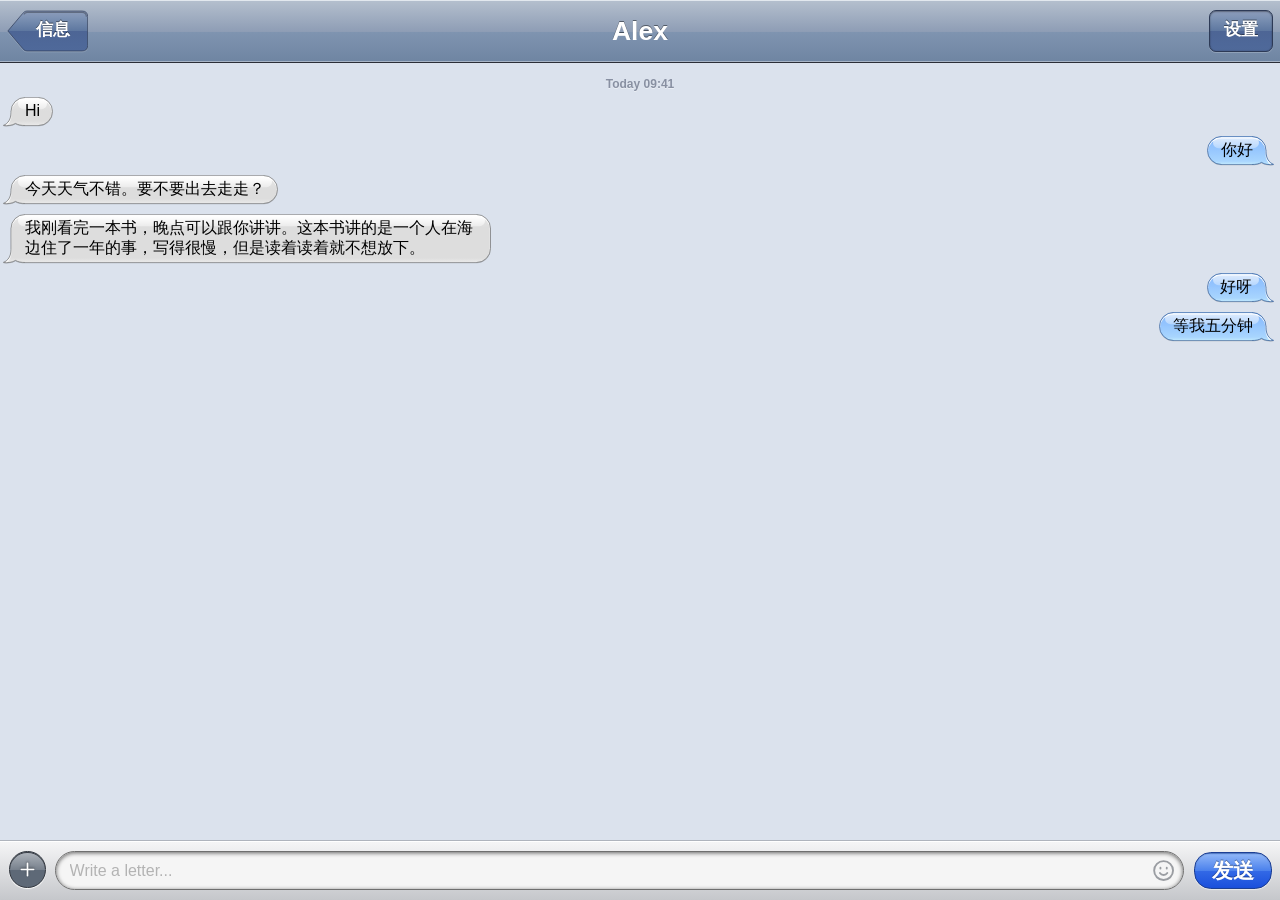
==== examples/plain-chat/after.html @ f8717a39 "Dialup Club Bubble: a retro iMessage-style bubble skin Bubbles, Millennium color card, custom color," ====
<!doctype html>
<html lang="zh">   <!-- data-skin 由 bubble-colors.js 自动挂上 -->
<head>
<meta charset="utf-8"><meta name="viewport" content="width=device-width, initial-scale=1">
<title>示范 · 披皮之后</title>
<style>
  /* 宿主自己的样式。和 before.html 相比改了两处（都标了 ★）：
     ★1 消息行和气泡的规则前面加了 html:not([data-skin])，给皮让路（AGENTS.md 步骤 4）
     ★2 披皮以后，宿主自己的顶栏和输入框藏起来，换成皮的；消息列表底部给固定在底下的输入条留出位置 */
  html, body{ height:100%; }
  body{ margin:0; font-family: Georgia, serif; background:#fafafa; display:flex; flex-direction:column; }
  header.bar{ padding:14px 16px; background:#222; color:#fff; font-size:18px; }
  ul#log{ list-style:none; margin:0; padding:12px; flex:1; overflow:auto; }
  /* ★1 */
  html:not([data-skin]) ul#log li{ margin:6px 0; }
  html:not([data-skin]) ul#log li p{ display:inline-block; margin:0; padding:8px 12px; border-radius:6px; background:#e5e5e5; max-width:70%; }
  html:not([data-skin]) ul#log li[data-from="me"]{ text-align:right; }
  html:not([data-skin]) ul#log li[data-from="me"] p{ background:#cfe8ff; }
  html:not([data-skin]) ul#log li.when{ text-align:center; color:#999; font-size:12px; }
  form#f{ display:flex; gap:8px; padding:10px; border-top:1px solid #ddd; background:#fff; }
  form#f input{ flex:1; padding:8px; font-size:15px; }
  /* ★2 */
  html[data-skin] header.bar, html[data-skin] form#f{ display:none; }
  html[data-skin] ul#log{ padding:10px 4px calc(64px + env(safe-area-inset-bottom)); background:#dbe2ed; }
</style>
<!-- 皮：颜色脚本放 head 里同步加载；样式放在宿主自己的样式之后 -->
<script src="../../skin/bubble-colors.js"></script>
<link rel="stylesheet" href="../../skin/ios4.css">
<link rel="stylesheet" href="../../skin/ios4-bars.css">
<link rel="stylesheet" href="../../skin/ios4-settings.css">
</head>
<body>
<header class="bar">Chat with Alex</header>

<!-- 皮的顶栏：结构照抄自本仓库 index.html。右上角「设置」加了 data-skin-open，点了滑出皮的设置页 -->
<header class="topbar">
  <button class="backbtn" id="backBtn" aria-label="返回">
    <svg viewBox="0 0 24 24" fill="none" stroke="currentColor" stroke-width="2" stroke-linecap="round" stroke-linejoin="round"><path d="M4 6h16M4 12h16M4 18h16"/></svg>
  </button>
  <div class="peerpill">
    <span class="name" id="peerName">Alex</span>
    <span class="status" id="status"></span>
  </div>
  <div class="header-actions" aria-label="更多操作">
    <button class="topbtn more" id="moreBtn" type="button" data-skin-open="profilePanel" aria-label="设置" title="设置">
      <svg viewBox="0 0 24 24" fill="currentColor" aria-hidden="true"><circle cx="12" cy="5" r="2"/><circle cx="12" cy="12" r="2"/><circle cx="12" cy="19" r="2"/></svg>
    </button>
  </div>
</header>
<ul id="log"></ul>
<form id="f"><input id="t" placeholder="Type a message" autocomplete="off"><button>Send</button></form>

<!-- 皮的输入条：结构照抄自本仓库 index.html -->
<footer class="composer">
  <div class="field">
    <button class="floatbtn clip-in-field" id="addBtn" aria-label="添加" title="添加">
      <svg viewBox="0 0 24 24" fill="none" stroke="currentColor" stroke-width="1.9" stroke-linecap="round"><path d="M12 5v14M5 12h14"/></svg>
    </button>
    <textarea id="input" rows="1" placeholder="Write a letter..." enterkeyhint="enter"></textarea>
    <button class="emojibtn" id="emojiBtn" aria-label="表情" title="表情">
      <svg viewBox="0 0 24 24" fill="none" stroke="currentColor" stroke-width="1.8" stroke-linecap="round" stroke-linejoin="round"><circle cx="12" cy="12" r="9"/><path d="M8.5 14.3a4.2 4.2 0 0 0 7 0"/><line x1="9" y1="9.3" x2="9" y2="10"/><line x1="15" y1="9.3" x2="15" y2="10"/></svg>
    </button>
  </div>
  <button class="floatbtn send" id="sendBtn" aria-label="发送">
    <svg viewBox="0 0 24 24" fill="none" stroke="currentColor" stroke-width="2.1" stroke-linecap="round" stroke-linejoin="round"><path d="M12 19V5"/><path d="M6.5 10.5L12 5l5.5 5.5"/></svg>
  </button>
</footer>
<script>
/* 宿主自己的逻辑：画一条消息、发送。真实的前端在这里会去请求自己的后端。 */
var log = document.getElementById("log");
function addWhen(text){ var li = document.createElement("li"); li.className = "when day stamp"; li.textContent = text; log.append(li); }   // ★ 补上 day stamp
function addMessage(from, text){
  var li = document.createElement("li"); li.dataset.from = from;
  var p = document.createElement("p"); p.textContent = text; li.append(p);
  /* ★ 接法 A（AGENTS.md 步骤 3）：在画消息的地方补上皮认的 class。
       同一个人连着发：新的一条有尾巴（tail）并且挨近上一条（grouped），上一条的尾巴拿掉。 */
  var prev = log.lastElementChild, same = prev && prev.dataset.from === from;
  li.className = "row " + (from === "me" ? "human" : "ai") + " tail" + (same ? " grouped" : "");
  p.className = "bubble";
  if (same) prev.classList.remove("tail");
  log.append(li); log.scrollTop = log.scrollHeight;
}
function send(text){ if (!text.trim()) return; addMessage("me", text); setTimeout(function(){ addMessage("them", "Sure, take your time."); }, 900); }
document.getElementById("f").addEventListener("submit", function(e){ e.preventDefault(); var t = document.getElementById("t"); send(t.value); t.value = ""; });
addWhen("Today 09:41");
[["them","Hi"],["me","你好"],["them","今天天气不错。要不要出去走走？"],["them","我刚看完一本书，晚点可以跟你讲讲。这本书讲的是一个人在海边住了一年的事，写得很慢，但是读着读着就不想放下。"],["me","好呀"],["me","等我五分钟"]].forEach(function(m){ addMessage(m[0], m[1]); });

/* ★ 把皮的输入条接到宿主自己的 send() 上 */
(function(){
  var input = document.getElementById("input"), btn = document.getElementById("sendBtn");
  function go(){ var v = input.value; input.value = ""; send(v); }
  btn.addEventListener("click", go);
  input.addEventListener("keydown", function(e){ if (e.key === "Enter" && !e.shiftKey && !e.isComposing){ e.preventDefault(); go(); } });
})();
</script>

<!-- ▼ 皮 · 选色页（Bubble Color › My Bubbles / His Bubbles）：移植时整段照抄，id 不要改 -->
<div class="profile-panel bubble-panel hidden" id="bubblePanel" role="dialog" aria-modal="true" aria-label="Bubble Color">
  <div class="profile-page">
    <div class="profile-topbar" id="bubbleTopbar" data-title="My Bubbles">
      <button class="profile-back" id="bubbleClose" type="button" aria-label="返回" data-back="设置">
        <svg viewBox="0 0 24 24" fill="none" stroke="currentColor" stroke-width="2.2" stroke-linecap="round" stroke-linejoin="round"><path d="M15 5l-7 7 7 7"/></svg>
      </button>
    </div>
    <div class="profile-scroll">
      <div class="bp-preview" aria-hidden="true">
        <div class="row ai tail"><div class="bubble"><span class="txt">Hi</span></div></div>
        <div class="row human tail"><div class="bubble"><span class="txt">你好</span></div></div>
      </div>
      <div id="bubbleList"></div>
      <div class="bp-group bp-opacity">
        <div class="bp-head">Opacity</div>
        <div class="bp-cells">
          <div class="bp-slider">
            <input type="range" id="bubbleOpacity" min="20" max="100" step="1" value="100" aria-label="Opacity">
            <span class="bp-slider-v" id="bubbleOpacityVal">100%</span>
          </div>
        </div>
        <div class="bp-foot">往左拉，气泡本身变透明，能看见后面的壁纸。最右边 = 不透明。</div>
      </div>
    </div>
  </div>
</div>

<!-- 壁纸页（Wallpaper）：自带的几张 + 从自己设备里选 -->
<div class="profile-panel bubble-panel hidden" id="wallPanel" role="dialog" aria-modal="true" aria-label="Wallpaper">
  <div class="profile-page">
    <div class="profile-topbar" id="wallTopbar" data-title="Wallpaper">
      <button class="profile-back" type="button" data-skin-close aria-label="返回" data-back="设置">
        <svg viewBox="0 0 24 24" fill="none" stroke="currentColor" stroke-width="2.2" stroke-linecap="round" stroke-linejoin="round"><path d="M15 5l-7 7 7 7"/></svg>
      </button>
    </div>
    <div class="profile-scroll">
      <div class="bp-group">
        <div class="bp-cells"><div class="wp-grid" id="wallGrid"></div></div>
      </div>
      <div class="bp-group">
        <div class="bc-cells">
          <label class="bc-row wp-pick">
            <span class="bc-k">Choose Photo</span><span class="bc-v" id="wallVal"></span>
            <svg viewBox="0 0 24 24" fill="none" stroke="currentColor" stroke-width="1.8" stroke-linecap="round" stroke-linejoin="round"><path d="M9 6l6 6-6 6"/></svg>
            <input type="file" accept="image/*" id="wallFile" class="wp-file" aria-label="Choose Photo">
          </label>
          <button class="bc-row" type="button" id="wallReset" hidden>
            <span class="bc-k">Reset to Default</span>
          </button>
        </div>
        <div class="bp-foot" id="wallHint">自己选的图片只存在你这台设备的浏览器里，不会上传到任何地方。</div>
      </div>
    </div>
  </div>
</div>

<!-- ▲ 皮 · 选色页 结束 -->

<!-- ▼ 皮 · 设置页（Bubble Color、Wallpaper、聊天方式三组）：可以整块照抄，也可以只把里面的 <section> 搬进宿主自己的设置页（外面要有一层 id="profilePanel"） -->
<div class="profile-panel hidden" id="profilePanel" role="dialog" aria-modal="true" aria-labelledby="profileTitle">
  <div class="profile-page">
    <div class="profile-topbar">
      <button class="profile-back" id="profileClose" type="button" data-skin-close aria-label="返回">
        <svg viewBox="0 0 24 24" fill="none" stroke="currentColor" stroke-width="2.2" stroke-linecap="round" stroke-linejoin="round"><path d="M15 5l-7 7 7 7"/></svg>
      </button>
      <h2 id="profileTitle" class="hidden">设置</h2>
    </div>
    <div class="profile-scroll">
      <section class="settings-card bubble-color-card" data-skin-only="ios4">
        <div class="settings-label">Bubble Color</div>
        <div class="bc-cells">
          <button class="bc-row" type="button" data-side="me">
            <span class="bc-k">My Bubbles</span><span class="bc-v" id="bubbleMeVal">iMessage</span>
            <svg viewBox="0 0 24 24" fill="none" stroke="currentColor" stroke-width="1.8" stroke-linecap="round" stroke-linejoin="round"><path d="M9 6l6 6-6 6"/></svg>
          </button>
          <button class="bc-row" type="button" data-side="him">
            <span class="bc-k">His Bubbles</span><span class="bc-v" id="bubbleHimVal">Default</span>
            <svg viewBox="0 0 24 24" fill="none" stroke="currentColor" stroke-width="1.8" stroke-linecap="round" stroke-linejoin="round"><path d="M9 6l6 6-6 6"/></svg>
          </button>
        </div>
      </section>

      <section class="settings-card wallpaper-card" data-skin-only="ios4">
        <div class="settings-label">Wallpaper</div>
        <div class="bc-cells">
          <button class="bc-row" type="button" data-skin-open="wallPanel">
            <span class="bc-k">Choose Wallpaper</span><span class="bc-v" id="wallName">Default</span>
            <svg viewBox="0 0 24 24" fill="none" stroke="currentColor" stroke-width="1.8" stroke-linecap="round" stroke-linejoin="round"><path d="M9 6l6 6-6 6"/></svg>
          </button>
        </div>
      </section>

      <section class="settings-card" data-skin-only="ios4">
        <div class="settings-label">聊天方式</div>
        <div class="segmented" id="chatStyleSeg" role="group" aria-label="聊天方式">
          <button type="button" data-val="text" class="active">发短信</button>
          <button type="button" data-val="near">在身边</button>
        </div>
        <div class="push-hint" id="chatStyleHint"></div>
      </section>
    </div>
  </div>
</div>

<!-- ▲ 皮 · 设置页 结束 -->

<script src="../../skin/bubble-settings.js"></script>
</body></html>
---- skin/ios4.css ----
/* Dialup Club Bubble · iPhone 皮肤（iOS 4 / 5 年代的「信息」）—— 核心：气泡
   ─────────────────────────────────────────────────────────────
   只想要气泡，拿这一个文件 + bubble-colors.js 就够。导航条和输入条在 ios4-bars.css，设置页和选色页在 ios4-settings.css。
   开关：<html data-skin="ios4">（iMessage 蓝）或 data-skin="ios4-sms"（Classic 绿）。选择器全部以 :root[data-skin^="ios4"] 开头，
   没挂这个属性时一行都不生效，所以可以放心和宿主原来的样式并存。
   气泡 = 一整张 SVG（圆角 + 尾巴一条轮廓，带渐变、顶部胶囊高光、白色内描边、细描边、投影），用 border-image 九宫格拉伸；
   --bub-me / --bub-him 由 bubble-colors.js 按「气泡颜色」设置挂上，没设就用皮肤原来那张（--ios-img-out / --ios-img-in）。
   这里认的结构（详见仓库根目录 AGENTS.md）：.row.human / .row.ai 是一行消息，里面一个 .bubble；.tail = 一组的最后一条（带尾巴）；
   .day.stamp = 时间条；.row.ai.act-note > .bubble.note = 括号动作小字；.wall = 聊天页最底下的背景层。 */

/* ── 排版的地基 ──
   皮单独拿去披在别的前端上时，一行消息靠左靠右、气泡不撑满整行、时间条居中，靠的是这几条。
   值和本仓库 demo 骨头里的一样，所以两边都有也不冲突。放在最前面，后面的规则可以盖过它。 */
:where(:root[data-skin^="ios4"]) :is(.row, .row *, .day){
  box-sizing: border-box;
}
:root[data-skin^="ios4"] .row{
  display: flex;
  flex-wrap: wrap;
  position: relative;
  box-sizing: border-box;
  list-style: none;
}
:root[data-skin^="ios4"] .row.human{
  justify-content: flex-end;
}
:root[data-skin^="ios4"] .row.ai{
  justify-content: flex-start;
}
:root[data-skin^="ios4"] .row .bubble{
  position: relative;
  box-sizing: border-box;
  margin: 0;
  word-wrap: break-word;
  overflow-wrap: break-word;
}
:root[data-skin^="ios4"] .day{
  display: block;
  align-self: center;
  box-sizing: border-box;
  list-style: none;
  text-align: center;
}
:root[data-skin^="ios4"] .aihead{
  display: none;
}

:root[data-skin^="ios4"]{
  --font-en: "Helvetica Neue", Helvetica, Arial, sans-serif;
  --font-cn: "Helvetica Neue", Helvetica, "STHeiti", "Heiti SC", "PingFang SC", sans-serif;
  --bg: #dbe2ed;
  --text: #1c222b;
  --text-soft: #4a5260;
  --text-faint: #8a919c;
  --accent: #2253e1;
  --tick: #5b86d6;
  --hairline: rgba(0,0,0,.18);
  --header-h: 45px;
  --composer-h: 40px;
  --bubble-radius: 12.5px;
  --edge-fade-top: 0px;
  --edge-fade-tail: 0px;
  --ios-in-bg: linear-gradient(to bottom, #f4f4f4 0%, #e2e2e2 26%, #dddddd 46%, #dddddd 83%, #e7e7e7 95%, #f4f4f4 100%);
  --ios-in-line: #6c6d6f;
  --ios-in-hl: #fefffe;
  --ios-in-gloss: 1;
  --ios-in-tail: url("data:image/svg+xml,%3Csvg xmlns='http://www.w3.org/2000/svg' viewBox='0 0 16 20' preserveAspectRatio='none'%3E%3Cdefs%3E%3ClinearGradient id='t' x1='0' y1='0' x2='0' y2='1'%3E%3Cstop offset='0' stop-color='%23dddddd'/%3E%3Cstop offset='.7' stop-color='%23e4e4e4'/%3E%3Cstop offset='1' stop-color='%23f4f4f4'/%3E%3C/linearGradient%3E%3C/defs%3E%3Cpath d='M5.5 0H6.75C6.75 9 8.6 15 16 19.6C11 19.9 5 18.75 0 18.75V17.6C3 17.6 5.5 16 5.5 13Z' fill='url(%23t)'/%3E%3Cpath d='M6.75 0C6.75 9 8.6 15 16 19.6C11 19.9 5 18.75 0 18.75' fill='none' stroke='%236c6d6f' stroke-width='.5'/%3E%3C/svg%3E");
  --ios-out-bg: linear-gradient(to bottom, #6aa6f5 0%, #8fc0fd 26%, #96c6fe 48%, #a8d5fe 87%, #c0e9fe 98%, #d4f3ff 100%);
  --ios-out-line: #2e5a96;
  --ios-out-hl: #b5dbff;
  --ios-out-gloss: .8;
  --ios-out-tail: url("data:image/svg+xml,%3Csvg xmlns='http://www.w3.org/2000/svg' viewBox='0 0 16 20' preserveAspectRatio='none'%3E%3Cdefs%3E%3ClinearGradient id='t' x1='0' y1='0' x2='0' y2='1'%3E%3Cstop offset='0' stop-color='%2396c6fe'/%3E%3Cstop offset='.7' stop-color='%23a8d5fe'/%3E%3Cstop offset='1' stop-color='%23d4f3ff'/%3E%3C/linearGradient%3E%3C/defs%3E%3Cpath d='M5.5 0H6.75C6.75 9 8.6 15 16 19.6C11 19.9 5 18.75 0 18.75V17.6C3 17.6 5.5 16 5.5 13Z' fill='url(%23t)'/%3E%3Cpath d='M6.75 0C6.75 9 8.6 15 16 19.6C11 19.9 5 18.75 0 18.75' fill='none' stroke='%232e5a96' stroke-width='.5'/%3E%3C/svg%3E");
  --ios-send-bg: linear-gradient(to bottom, #4f7fd8 0%, #8db4f7 4.9%, #4a80ec 51%, #3369e6 51%, #1a4fdc 100%);
  --ios-send-line: #1d3f94;
}
:root[data-skin="ios4-sms"]{
  --ios-out-bg: linear-gradient(to bottom, #3ead36 0%, #6dbe39 26%, #7cc63b 48.5%, #a6dd42 87%, #beee5c 98.5%, #d3ff89 100%);
  --ios-out-line: #004a0d;
  --ios-out-hl: #48b049;
  --ios-out-gloss: .75;
  --ios-out-tail: url("data:image/svg+xml,%3Csvg xmlns='http://www.w3.org/2000/svg' viewBox='0 0 16 20' preserveAspectRatio='none'%3E%3Cdefs%3E%3ClinearGradient id='t' x1='0' y1='0' x2='0' y2='1'%3E%3Cstop offset='0' stop-color='%237cc63b'/%3E%3Cstop offset='.7' stop-color='%23a6dd42'/%3E%3Cstop offset='1' stop-color='%23d3ff89'/%3E%3C/linearGradient%3E%3C/defs%3E%3Cpath d='M5.5 0H6.75C6.75 9 8.6 15 16 19.6C11 19.9 5 18.75 0 18.75V17.6C3 17.6 5.5 16 5.5 13Z' fill='url(%23t)'/%3E%3Cpath d='M6.75 0C6.75 9 8.6 15 16 19.6C11 19.9 5 18.75 0 18.75' fill='none' stroke='%23004a0d' stroke-width='.5'/%3E%3C/svg%3E");
  --ios-send-bg: linear-gradient(to bottom, #6eaa37 0%, #a6ce66 4.9%, #6cad34 51%, #5ba41f 51%, #479d18 100%);
  --ios-send-line: #317217;
}
:root[data-skin^="ios4"] .wall{
  background-image: none !important;
  background-color: #dbe2ed;
}
:root[data-skin^="ios4"] .wall::after{
  display: none;
}
:root[data-skin^="ios4"] .scroll{
  -webkit-mask-image: none;
  mask-image: none;
}
:root[data-skin^="ios4"] .day{
  font-family: var(--font-en);
  font-size: 13px;
  font-weight: 700;
  color: #8a919c;
  text-shadow: 0 1px 0 rgba(255,255,255,.9);
}
:root[data-skin^="ios4"] .row .bubble{
  font-family: var(--font-cn);
  font-size: 16px;
  line-height: 1.3;
  letter-spacing: normal;
  padding: 5px 13px 6px 13.5px;
  border-radius: var(--bubble-radius);
  color: #000;
  -webkit-backdrop-filter: none;
  backdrop-filter: none;
}
:root[data-skin^="ios4"] .row.ai .bubble{
  width: auto;
  max-width: min(78%, 36rem);
  background: var(--ios-in-bg);
  border: 0.5px solid var(--ios-in-line);
  box-shadow: 0 0.5px 2px rgba(0,0,0,.3), inset 0 1.5px 1px var(--ios-in-hl);
}
:root[data-skin^="ios4"] .row.human .bubble{
  max-width: min(78%, 36rem);
  background: var(--ios-out-bg);
  border: 0.5px solid var(--ios-out-line);
  box-shadow: 0 0.5px 2px rgba(0,0,0,.3), inset 0 1.5px 1px var(--ios-out-hl);
}
:root[data-skin^="ios4"] .row .bubble::before{
  content: "";
  position: absolute;
  top: 1px;
  left: 6px;
  right: 7px;
  height: 11px;
  border-radius: 11px;
  background: linear-gradient(to bottom, #fff, rgba(255,255,255,.4));
  pointer-events: none;
}
:root[data-skin^="ios4"] .row.ai .bubble::before{
  opacity: var(--ios-in-gloss);
}
:root[data-skin^="ios4"] .row.human .bubble::before{
  opacity: var(--ios-out-gloss);
}
:root[data-skin^="ios4"] .row .bubble > *{
  position: relative;
}
:root[data-skin^="ios4"] .row.human.tail .bubble{
  border-bottom-right-radius: 0;
}
:root[data-skin^="ios4"] .row.ai.tail .bubble{
  border-bottom-left-radius: 0;
}
:root[data-skin^="ios4"] .row.human.tail .bubble::after,
:root[data-skin^="ios4"] .row.ai.tail .bubble::after{
  content: "";
  position: absolute;
  bottom: -1px;
  width: 16px;
  height: 20px;
  background-repeat: no-repeat;
  background-size: 16px 20px;
  pointer-events: none;
}
:root[data-skin^="ios4"] .row.human.tail .bubble::after{
  right: -9px;
  background-image: var(--ios-out-tail);
}
:root[data-skin^="ios4"] .row.ai.tail .bubble::after{
  left: -9px;
  transform: scaleX(-1);
  background-image: var(--ios-in-tail);
}
:root[data-skin^="ios4"] .row.human .meta,
:root[data-skin^="ios4"] .row.ai .meta{
  font-family: var(--font-en);
  font-size: 11px;
  color: rgba(0,0,0,.4);
}
:root[data-skin^="ios4"] .bubble .txt code{
  background: rgba(0,0,0,.08);
}
:root[data-skin^="ios4"] .meta .tick{
  display: none;
}
:root[data-skin^="ios4"] .scroll{
  padding-left: 6px;
  padding-right: 6px;
}
:root[data-skin^="ios4"] .row.ai,
:root[data-skin^="ios4"] .aihead{
  padding-left: 12px;
  padding-right: 12px;
}
:root[data-skin^="ios4"] .row.human{
  padding-left: 12px;
  padding-right: 12px;
}
:root[data-skin^="ios4"] .aihead{
  display: none;
}
:root[data-skin^="ios4"] .row .bubble .meta{
  position: absolute;
  top: 100%;
  margin: 3px 0 0;
  font: 700 11px/1 var(--font-en);
  color: #8a919c;
  text-shadow: 0 1px 0 rgba(255,255,255,.9);
  white-space: nowrap;
}
:root[data-skin^="ios4"] .row.ai .bubble .meta{
  left: 4px;
}
:root[data-skin^="ios4"] .row.human .bubble .meta{
  right: 4px;
}
:root[data-skin^="ios4"] .row .bubble .meta > span:not(.model-tag):not(.fail){
  display: none;
}
:root[data-skin^="ios4"] .row{
  margin-top: 10px;
}
:root[data-skin^="ios4"] .row.grouped{
  margin-top: 6px;
}
:root[data-skin^="ios4"] .scroll{
  padding-left: 4px;
  padding-right: 4px;
}
:root[data-skin^="ios4"] .row.ai,
:root[data-skin^="ios4"] .row.human{
  padding-left: 8px;
  padding-right: 8px;
}
:root[data-skin^="ios4"] .row .bubble{
  line-height: 20px;
  padding: 3px 13px 4px 13.5px;
}
:root[data-skin^="ios4"] .row.ai .bubble,
:root[data-skin^="ios4"] .row.human .bubble{
  max-width: min(64%, 30rem);
}
:root[data-skin^="ios4"] .row,
:root[data-skin^="ios4"] .row.grouped{
  margin-top: 9px;
}
:root[data-skin^="ios4"] .day + .row{
  margin-top: 6px;
}
:root[data-skin^="ios4"] .day{
  margin-top: 10px;
}
:root[data-skin^="ios4"] .row.human{
  padding-right: 12px;
}
:root[data-skin^="ios4"] .row.ai{
  padding-left: 8px;
}
:root[data-skin^="ios4"] .row.human.tail .bubble::after{
  right: -12px;
  bottom: -1.2px;
  width: 21px;
  height: 24px;
  background-size: 21px 24px;
}
:root[data-skin^="ios4"] .row.ai.tail .bubble::after{
  left: -9px;
  bottom: -1px;
  width: 16px;
  height: 20px;
  background-size: 16px 20px;
}
:root[data-skin^="ios4"] .row.ai .bubble,
:root[data-skin^="ios4"] .row.human .bubble{
  max-width: min(70%, 30rem);
}
:root[data-skin^="ios4"] .row,
:root[data-skin^="ios4"] .row.grouped{
  margin-top: 10px;
}
:root[data-skin^="ios4"]{
  --ios-img-in: url("data:image/svg+xml,%3Csvg xmlns='http://www.w3.org/2000/svg' width='44' height='31' viewBox='0 0 44 31'%3E%3Cdefs%3E%3ClinearGradient id='f' x1='0' y1='0' x2='0' y2='30' gradientUnits='userSpaceOnUse'%3E%3Cstop offset='0' stop-color='%23f4f4f4'/%3E%3Cstop offset='0.26' stop-color='%23e2e2e2'/%3E%3Cstop offset='0.46' stop-color='%23dddddd'/%3E%3Cstop offset='0.83' stop-color='%23dddddd'/%3E%3Cstop offset='0.95' stop-color='%23e7e7e7'/%3E%3Cstop offset='1' stop-color='%23f4f4f4'/%3E%3C/linearGradient%3E%3ClinearGradient id='s' x1='0' y1='0' x2='0' y2='1'%3E%3Cstop offset='0' stop-color='%23fff'/%3E%3Cstop offset='1' stop-color='%23fff' stop-opacity='.4'/%3E%3C/linearGradient%3E%3CclipPath id='c'%3E%3Cpath d='M14.5%2C0.5 H22 A14%2C14 0 0 1 36%2C14.5 V16.5 C36%2C23.2 38.9%2C27.6 43.6%2C29.4 C39.2%2C30.1 34.8%2C29.4 31.5%2C27.4 C29%2C28.9 25.8%2C29.5 22%2C29.5 H14.5 A14%2C14 0 0 1 0.5%2C15.5 V14.5 A14%2C14 0 0 1 14.5%2C0.5 Z'/%3E%3C/clipPath%3E%3C/defs%3E%3Cg transform='translate%2844%2C0%29 scale%28-1%2C1%29'%3E%3Cpath d='M14.5%2C0.5 H22 A14%2C14 0 0 1 36%2C14.5 V16.5 C36%2C23.2 38.9%2C27.6 43.6%2C29.4 C39.2%2C30.1 34.8%2C29.4 31.5%2C27.4 C29%2C28.9 25.8%2C29.5 22%2C29.5 H14.5 A14%2C14 0 0 1 0.5%2C15.5 V14.5 A14%2C14 0 0 1 14.5%2C0.5 Z' fill='%23000' fill-opacity='.22' transform='translate%280%2C.8%29'/%3E%3Cpath d='M14.5%2C0.5 H22 A14%2C14 0 0 1 36%2C14.5 V16.5 C36%2C23.2 38.9%2C27.6 43.6%2C29.4 C39.2%2C30.1 34.8%2C29.4 31.5%2C27.4 C29%2C28.9 25.8%2C29.5 22%2C29.5 H14.5 A14%2C14 0 0 1 0.5%2C15.5 V14.5 A14%2C14 0 0 1 14.5%2C0.5 Z' fill='url%28%23f%29'/%3E%3Cg clip-path='url%28%23c%29'%3E%3Cpath d='M14.5%2C0.5 H22 A14%2C14 0 0 1 36%2C14.5 V16.5 C36%2C23.2 38.9%2C27.6 43.6%2C29.4 C39.2%2C30.1 34.8%2C29.4 31.5%2C27.4 C29%2C28.9 25.8%2C29.5 22%2C29.5 H14.5 A14%2C14 0 0 1 0.5%2C15.5 V14.5 A14%2C14 0 0 1 14.5%2C0.5 Z' fill='none' stroke='%23fff' stroke-opacity='.9' stroke-width='1.2' transform='translate%280%2C1.3%29'/%3E%3C/g%3E%3Crect x='6' y='1.2' width='23' height='11' rx='5.5' fill='url%28%23s%29' opacity='1'/%3E%3Cpath d='M14.5%2C0.5 H22 A14%2C14 0 0 1 36%2C14.5 V16.5 C36%2C23.2 38.9%2C27.6 43.6%2C29.4 C39.2%2C30.1 34.8%2C29.4 31.5%2C27.4 C29%2C28.9 25.8%2C29.5 22%2C29.5 H14.5 A14%2C14 0 0 1 0.5%2C15.5 V14.5 A14%2C14 0 0 1 14.5%2C0.5 Z' fill='none' stroke='%236c6d6f' stroke-width='.7'/%3E%3C/g%3E%3C/svg%3E");
  --ios-img-out: url("data:image/svg+xml,%3Csvg xmlns='http://www.w3.org/2000/svg' width='44' height='31' viewBox='0 0 44 31'%3E%3Cdefs%3E%3ClinearGradient id='f' x1='0' y1='0' x2='0' y2='30' gradientUnits='userSpaceOnUse'%3E%3Cstop offset='0' stop-color='%236aa6f5'/%3E%3Cstop offset='0.26' stop-color='%238fc0fd'/%3E%3Cstop offset='0.48' stop-color='%2396c6fe'/%3E%3Cstop offset='0.87' stop-color='%23a8d5fe'/%3E%3Cstop offset='0.98' stop-color='%23c0e9fe'/%3E%3Cstop offset='1' stop-color='%23d4f3ff'/%3E%3C/linearGradient%3E%3ClinearGradient id='s' x1='0' y1='0' x2='0' y2='1'%3E%3Cstop offset='0' stop-color='%23fff'/%3E%3Cstop offset='1' stop-color='%23fff' stop-opacity='.4'/%3E%3C/linearGradient%3E%3CclipPath id='c'%3E%3Cpath d='M14.5%2C0.5 H22 A14%2C14 0 0 1 36%2C14.5 V16.5 C36%2C23.2 38.9%2C27.6 43.6%2C29.4 C39.2%2C30.1 34.8%2C29.4 31.5%2C27.4 C29%2C28.9 25.8%2C29.5 22%2C29.5 H14.5 A14%2C14 0 0 1 0.5%2C15.5 V14.5 A14%2C14 0 0 1 14.5%2C0.5 Z'/%3E%3C/clipPath%3E%3C/defs%3E%3Cg%3E%3Cpath d='M14.5%2C0.5 H22 A14%2C14 0 0 1 36%2C14.5 V16.5 C36%2C23.2 38.9%2C27.6 43.6%2C29.4 C39.2%2C30.1 34.8%2C29.4 31.5%2C27.4 C29%2C28.9 25.8%2C29.5 22%2C29.5 H14.5 A14%2C14 0 0 1 0.5%2C15.5 V14.5 A14%2C14 0 0 1 14.5%2C0.5 Z' fill='%23000' fill-opacity='.22' transform='translate%280%2C.8%29'/%3E%3Cpath d='M14.5%2C0.5 H22 A14%2C14 0 0 1 36%2C14.5 V16.5 C36%2C23.2 38.9%2C27.6 43.6%2C29.4 C39.2%2C30.1 34.8%2C29.4 31.5%2C27.4 C29%2C28.9 25.8%2C29.5 22%2C29.5 H14.5 A14%2C14 0 0 1 0.5%2C15.5 V14.5 A14%2C14 0 0 1 14.5%2C0.5 Z' fill='url%28%23f%29'/%3E%3Cg clip-path='url%28%23c%29'%3E%3Cpath d='M14.5%2C0.5 H22 A14%2C14 0 0 1 36%2C14.5 V16.5 C36%2C23.2 38.9%2C27.6 43.6%2C29.4 C39.2%2C30.1 34.8%2C29.4 31.5%2C27.4 C29%2C28.9 25.8%2C29.5 22%2C29.5 H14.5 A14%2C14 0 0 1 0.5%2C15.5 V14.5 A14%2C14 0 0 1 14.5%2C0.5 Z' fill='none' stroke='%23fff' stroke-opacity='.9' stroke-width='1.2' transform='translate%280%2C1.3%29'/%3E%3C/g%3E%3Crect x='6' y='1.2' width='23' height='11' rx='5.5' fill='url%28%23s%29' opacity='0.8'/%3E%3Cpath d='M14.5%2C0.5 H22 A14%2C14 0 0 1 36%2C14.5 V16.5 C36%2C23.2 38.9%2C27.6 43.6%2C29.4 C39.2%2C30.1 34.8%2C29.4 31.5%2C27.4 C29%2C28.9 25.8%2C29.5 22%2C29.5 H14.5 A14%2C14 0 0 1 0.5%2C15.5 V14.5 A14%2C14 0 0 1 14.5%2C0.5 Z' fill='none' stroke='%232e5a96' stroke-width='.7'/%3E%3C/g%3E%3C/svg%3E");
}
:root[data-skin="ios4-sms"]{
  --ios-img-out: url("data:image/svg+xml,%3Csvg xmlns='http://www.w3.org/2000/svg' width='44' height='31' viewBox='0 0 44 31'%3E%3Cdefs%3E%3ClinearGradient id='f' x1='0' y1='0' x2='0' y2='30' gradientUnits='userSpaceOnUse'%3E%3Cstop offset='0' stop-color='%233ead36'/%3E%3Cstop offset='0.26' stop-color='%236dbe39'/%3E%3Cstop offset='0.485' stop-color='%237cc63b'/%3E%3Cstop offset='0.87' stop-color='%23a6dd42'/%3E%3Cstop offset='0.985' stop-color='%23beee5c'/%3E%3Cstop offset='1' stop-color='%23d3ff89'/%3E%3C/linearGradient%3E%3ClinearGradient id='s' x1='0' y1='0' x2='0' y2='1'%3E%3Cstop offset='0' stop-color='%23fff'/%3E%3Cstop offset='1' stop-color='%23fff' stop-opacity='.4'/%3E%3C/linearGradient%3E%3CclipPath id='c'%3E%3Cpath d='M14.5%2C0.5 H22 A14%2C14 0 0 1 36%2C14.5 V16.5 C36%2C23.2 38.9%2C27.6 43.6%2C29.4 C39.2%2C30.1 34.8%2C29.4 31.5%2C27.4 C29%2C28.9 25.8%2C29.5 22%2C29.5 H14.5 A14%2C14 0 0 1 0.5%2C15.5 V14.5 A14%2C14 0 0 1 14.5%2C0.5 Z'/%3E%3C/clipPath%3E%3C/defs%3E%3Cg%3E%3Cpath d='M14.5%2C0.5 H22 A14%2C14 0 0 1 36%2C14.5 V16.5 C36%2C23.2 38.9%2C27.6 43.6%2C29.4 C39.2%2C30.1 34.8%2C29.4 31.5%2C27.4 C29%2C28.9 25.8%2C29.5 22%2C29.5 H14.5 A14%2C14 0 0 1 0.5%2C15.5 V14.5 A14%2C14 0 0 1 14.5%2C0.5 Z' fill='%23000' fill-opacity='.22' transform='translate%280%2C.8%29'/%3E%3Cpath d='M14.5%2C0.5 H22 A14%2C14 0 0 1 36%2C14.5 V16.5 C36%2C23.2 38.9%2C27.6 43.6%2C29.4 C39.2%2C30.1 34.8%2C29.4 31.5%2C27.4 C29%2C28.9 25.8%2C29.5 22%2C29.5 H14.5 A14%2C14 0 0 1 0.5%2C15.5 V14.5 A14%2C14 0 0 1 14.5%2C0.5 Z' fill='url%28%23f%29'/%3E%3Cg clip-path='url%28%23c%29'%3E%3Cpath d='M14.5%2C0.5 H22 A14%2C14 0 0 1 36%2C14.5 V16.5 C36%2C23.2 38.9%2C27.6 43.6%2C29.4 C39.2%2C30.1 34.8%2C29.4 31.5%2C27.4 C29%2C28.9 25.8%2C29.5 22%2C29.5 H14.5 A14%2C14 0 0 1 0.5%2C15.5 V14.5 A14%2C14 0 0 1 14.5%2C0.5 Z' fill='none' stroke='%23fff' stroke-opacity='.9' stroke-width='1.2' transform='translate%280%2C1.3%29'/%3E%3C/g%3E%3Crect x='6' y='1.2' width='23' height='11' rx='5.5' fill='url%28%23s%29' opacity='0.75'/%3E%3Cpath d='M14.5%2C0.5 H22 A14%2C14 0 0 1 36%2C14.5 V16.5 C36%2C23.2 38.9%2C27.6 43.6%2C29.4 C39.2%2C30.1 34.8%2C29.4 31.5%2C27.4 C29%2C28.9 25.8%2C29.5 22%2C29.5 H14.5 A14%2C14 0 0 1 0.5%2C15.5 V14.5 A14%2C14 0 0 1 14.5%2C0.5 Z' fill='none' stroke='%23004a0d' stroke-width='.7'/%3E%3C/g%3E%3C/svg%3E");
}
:root[data-skin^="ios4"] .row .bubble,
:root[data-skin^="ios4"] .row.ai .bubble,
:root[data-skin^="ios4"] .row.human .bubble,
:root[data-skin^="ios4"] .row.human.tail .bubble,
:root[data-skin^="ios4"] .row.ai.tail .bubble{
  box-sizing: border-box;
  min-height: 29px;
  padding: 4px 13px 5px 14px;
  background: none;
  border-style: solid;
  border-width: 0;
  border-color: transparent;
  border-radius: 0;
  box-shadow: none;
}
:root[data-skin^="ios4"] .row.human .bubble{
  padding: 4px 14px 5px 13px;
  border-image: var(--bub-me, var(--ios-img-out)) 14 22 16 15 fill / 14px 22px 16px 15px / 0 8px 1px 0 stretch;
}
:root[data-skin^="ios4"] .row.ai .bubble{
  border-image: var(--bub-him, var(--ios-img-in)) 14 15 16 22 fill / 14px 15px 16px 22px / 0 0 1px 8px stretch;
}
:root[data-skin^="ios4"] .row .bubble::before,
:root[data-skin^="ios4"] .row .bubble::after{
  display: none !important;
}
:root[data-skin^="ios4"] .row.human{
  padding-left: 8px;
  padding-right: 10px;
}
:root[data-skin^="ios4"] .row.ai{
  padding-left: 7px;
  padding-right: 8px;
}
:root[data-skin^="ios4"]{
  --ios-sa: env(safe-area-inset-top, 0px);
}
:root[data-skin^="ios4"] .row.ai::before{
  display: none;
}
:root[data-skin^="ios4"] .row.ai.act-note .bubble.note{
  min-height: 0;
  max-width: min(80%, 30rem);
  padding: 0 0 0 14px;
  border-image: none;
  background: none;
  box-shadow: none;
  font-family: var(--font-cn);
  font-size: 13px;
  font-weight: 400;
  line-height: 17px;
  color: #8a919c;
  text-shadow: 0 1px 0 rgba(255,255,255,.9);
  overflow-wrap: anywhere;
}
:root[data-skin^="ios4"] .row.act-note{
  margin-top: 6px;
}
:root[data-skin^="ios4"] .row.act-note + .row{
  margin-top: 7px;
}
:root[data-skin^="ios4"] .row.act-note .bubble .meta{
  left: 14px;
}
:root[data-skin^="ios4"] .day.stamp{
  align-self: center;
  box-sizing: content-box;
  height: 14px;
  margin: 5px 0 0;
  padding: 0;
  font: 700 12px/14px var(--font-cn);
  letter-spacing: 0;
  color: #8890a2;
  text-shadow: 0 1px 0 rgba(255,255,255,.45);
  white-space: nowrap;
}
:root[data-skin^="ios4"] .day.stamp + .row,
:root[data-skin^="ios4"] .day.stamp + .aihead + .row{
  margin-top: 6.5px;
}
:root[data-skin^="ios4"] .scroll{
  touch-action: pan-y pinch-zoom;
}
:root[data-skin^="ios4"]{
  --nu: clamp(1px, calc(100vw / 320), 1.4px);
  --ios-sb: env(safe-area-inset-bottom, 0px);
}
/* ── 气泡颜色 · 新色卡 / 自选色 / 透明度 ── */
/* 自选了很深的颜色时，气泡上的字换成白的（skin/bubble-colors.js 在 <html> 上挂 data-bub-me-ink / data-bub-him-ink） */
:root[data-skin^="ios4"][data-bub-me-ink="light"] .row.human .bubble,
:root[data-skin^="ios4"][data-bub-him-ink="light"] .row.ai .bubble:not(.note){
  color: #fff;
  text-shadow: 0 -1px 0 rgba(0,0,0,.3);
}
/* ── 壁纸：有自选壁纸时，聊天页最底下那一层换成它（skin/bubble-colors.js 挂 --chat-wall 和 data-wall="on"） ── */
:root[data-skin^="ios4"][data-wall="on"] .wall{
  background-image: var(--chat-wall) !important;
  min-height: 100vh;                 /* 个别环境里 --screen-height 比窗口矮，壁纸要铺满整个窗口 */
  min-height: 100dvh;
  background-size: cover;
  background-position: center;
  background-repeat: no-repeat;
}
/* 有壁纸时，时间条和动作小字加一圈白晕，花的背景上也认得清 */
:root[data-skin^="ios4"][data-wall="on"] .day,
:root[data-skin^="ios4"][data-wall="on"] .row.ai.act-note .bubble.note{
  color: #4f5968;
  text-shadow: 0 0 2px #fff, 0 0 5px rgba(255,255,255,.95), 0 1px 0 #fff;
}
---- skin/ios4-bars.css ----
/* Dialup Club Bubble · iPhone 皮肤 —— 导航条（.topbar）和输入条（.composer）
   可选。要先加载 ios4.css（变量在那里）。认的结构见 AGENTS.md。 */

/* ── 顶栏和输入条的地基 ──
   皮单独拿去披在别的前端上时，顶栏里三样东西怎么摆、输入条里的输入框和按钮怎么排，靠的是这一段。
   内容和本仓库 demo 骨头里的同名规则一样（:where() 让它的优先级也一样低），所以 demo 里两边都有也不冲突，后面的规则照样盖过它。 */
:where(:root[data-skin^="ios4"]) :is(.topbar, .topbar *, .composer, .composer *){
  box-sizing: border-box;            /* 宿主没有全局的 border-box 时，输入框会变高、发送键会被挤出去 */
  -webkit-tap-highlight-color: transparent;
}
:where(:root[data-skin^="ios4"]){
  --side-pad: 16px;            /* 宿主没定义这几个量时的备用值；宿主（或 demo 骨头）自己定义了就用它自己的 */
  --ref-width: 100vw;
  --keyboard-offset: 0px;
}
:where(:root[data-skin^="ios4"]) .topbar,
:where(:root[data-skin^="ios4"]) .composer{
  position: relative;
  z-index: 1;
}
:where(:root[data-skin^="ios4"]) .topbar{
  position: sticky;
  top: 0;
  z-index: 10;
  display: flex;
  align-items: center;
  justify-content: center;
  height: calc(var(--header-h) + env(safe-area-inset-top));
  padding: calc(env(safe-area-inset-top) + 8px) var(--side-pad) 10px;
  border-bottom: 1px solid var(--hairline);
  pointer-events: none;
}
:where(:root[data-skin^="ios4"]) .topbar > *{
  pointer-events: auto;
}
:where(:root[data-skin^="ios4"]) .peerpill{
  display:flex;
  flex-direction:column;
  align-items:center;
  line-height:1.15;
  background: transparent;
  border: none;
  border-radius: 0;
  padding: 0 76px;
}
:where(:root[data-skin^="ios4"]) .peerpill .name{
  font-family: "Songti SC", "Noto Serif SC", "STSong", "SimSun", serif;
  font-size: clamp(18px, 3vw, 28px);
  font-weight: 500;
  color: var(--text);
  letter-spacing: 0;
  text-shadow: 0 1px 18px rgba(255,255,255,0.3);
}
:where(:root[data-skin^="ios4"]) .peerpill .status{
  font-family: var(--font-en), var(--font-cn);
  font-size: clamp(12px, 1.8vw, 16px);
  color: var(--text-soft);
  margin-top: 4px;
  letter-spacing: 0;
}
:where(:root[data-skin^="ios4"]) .backbtn{
  position:absolute;
  left: calc(var(--side-pad) + 4px);
  top: calc(env(safe-area-inset-top) + clamp(14px, 2.5vw, 36px));
  width:36px;
  height:36px;
  border-radius:50%;
  padding:0;
  flex:none;
  cursor:pointer;
  border: none;
  background: transparent;
  color: var(--text);
  display:grid;
  place-items:center;
  transition: transform .15s ease;
}
:where(:root[data-skin^="ios4"]) .backbtn:active{
  transform: scale(.9);
}
:where(:root[data-skin^="ios4"]) .backbtn svg{
  width:22px;
  height:22px;
  display:block;
  margin-left:-2px;
}
:where(:root[data-skin^="ios4"]) .header-actions{
  position:absolute;
  right: calc(var(--side-pad) - 2px);
  top: calc(env(safe-area-inset-top) + clamp(14px, 2.5vw, 36px));
  display:flex;
  align-items:center;
  justify-content:flex-end;
  gap: clamp(24px, 4vw, 42px);
  height:36px;
}
:where(:root[data-skin^="ios4"]) .topbtn{
  width:36px;
  height:36px;
  border:0;
  border-radius:50%;
  padding:0;
  background:transparent;
  color: var(--text);
  display:grid;
  place-items:center;
  cursor:pointer;
  transition: transform .15s ease;
}
:where(:root[data-skin^="ios4"]) .topbtn:active{
  transform: scale(.9);
}
:where(:root[data-skin^="ios4"]) .topbtn svg{
  width:24px;
  height:24px;
  display:block;
}
:where(:root[data-skin^="ios4"]) .topbtn.more svg{
  width:22px;
  height:22px;
}
:where(:root[data-skin^="ios4"]) .backbtn:focus-visible,
:where(:root[data-skin^="ios4"] .composer) textarea:focus-visible{
  outline: 2px solid var(--accent);
  outline-offset: 3px;
}
:where(:root[data-skin^="ios4"]) .composer{
  position: fixed;
  left: 0;
  right: 0;
  bottom: 0;
  z-index: 100;
  width: min(100vw, var(--ref-width));
  margin: 0 auto;
  display:flex;
  align-items:center;
  gap: clamp(6px, 1vw, 12px);
  background: transparent;
  border:none;
  padding: 0 var(--side-pad) clamp(10px, 1.6vw, 18px);
  padding-bottom: calc(clamp(10px, 1.6vw, 18px) + env(safe-area-inset-bottom));
  transform: translate3d(0, calc(-1 * var(--keyboard-offset)), 0);
  -webkit-transform: translate3d(0, calc(-1 * var(--keyboard-offset)), 0);
  transition: transform .28s cubic-bezier(.2,.8,.2,1);
}
:where(:root[data-skin^="ios4"]) .floatbtn{
  flex:none;
  width: clamp(36px, 5vw, 48px);
  height: clamp(36px, 5vw, 48px);
  border-radius:50%;
  border: none;
  background: transparent;
  color: var(--accent);
  display:grid;
  place-items:center;
  cursor:pointer;
  padding:0;
  transition: transform .15s ease, color .2s ease;
}
:where(:root[data-skin^="ios4"]) .floatbtn:active{
  transform: scale(.9);
  color: var(--text);
}
:where(:root[data-skin^="ios4"]) .floatbtn:hover{
  color: var(--text);
}
:where(:root[data-skin^="ios4"]) .floatbtn svg{
  width: clamp(20px, 2.8vw, 28px);
  height: clamp(20px, 2.8vw, 28px);
  display:block;
}
:where(:root[data-skin^="ios4"]) .floatbtn.send{
  background: var(--send-bg);
  color:#ffffff;
  box-shadow: 0 16px 32px rgba(41, 60, 78, 0.22);
}
:where(:root[data-skin^="ios4"]) .floatbtn.send:hover{
  color:#ffffff;
}
:where(:root[data-skin^="ios4"]) .floatbtn.send:active{
  transform: scale(.97);
}
:where(:root[data-skin^="ios4"]) .composer .field{
  flex:1 1 auto;
  display:flex;
  align-items:center;
  gap: clamp(4px, 0.8vw, 10px);
  background: var(--field-bg);
  border: 1px solid var(--field-line);
  border-radius: 999px;
  padding: clamp(4px, 0.6vw, 8px) clamp(8px, 1.2vw, 14px) clamp(4px, 0.6vw, 8px) clamp(10px, 1.5vw, 16px);
  min-height: clamp(42px, 5.5vw, 56px);
  box-shadow: var(--shadow);
  transition: border-color .2s ease;
}
:where(:root[data-skin^="ios4"]) .composer .field:focus-within{
  border-color: var(--field-line);
}
:where(:root[data-skin^="ios4"]) .composer textarea:focus,
:where(:root[data-skin^="ios4"]) .composer textarea:focus-visible{
  outline: none;
}
:where(:root[data-skin^="ios4"] .composer) textarea{
  flex:1 1 auto;
  border:none;
  outline:none;
  resize:none;
  background:transparent;
  color: var(--text);
  font-family: var(--font-en), var(--font-cn);
  font-size: clamp(15px, 2vw, 18px);
  line-height:1.35;
  min-width:0;
  max-height: 110px;
  padding: 6px 0;
  margin:0;
}
:where(:root[data-skin^="ios4"] .composer) textarea::placeholder{
  color: var(--text-faint);
  opacity: 1;
}
:where(:root[data-skin^="ios4"]) .emojibtn{
  flex:none;
  width: clamp(28px, 3.8vw, 38px);
  height: clamp(28px, 3.8vw, 38px);
  border:none;
  background:transparent;
  color: var(--accent);
  display:grid;
  place-items:center;
  cursor:pointer;
  padding:0;
  transition: transform .15s ease, color .2s ease;
}
:where(:root[data-skin^="ios4"]) .emojibtn:active{
  transform: scale(.85);
  color: var(--text);
}
:where(:root[data-skin^="ios4"]) .emojibtn:hover{
  color: var(--text);
}
:where(:root[data-skin^="ios4"]) .emojibtn svg{
  width: clamp(22px, 3vw, 30px);
  height: clamp(22px, 3vw, 30px);
  display:block;
}
@media (max-width: 520px){
:where(:root[data-skin^="ios4"]) .peerpill{
  padding: 0 44px;
}
:where(:root[data-skin^="ios4"]) .peerpill .name{
  font-size: 18px;
}
:where(:root[data-skin^="ios4"]) .peerpill .status{
  font-size: 12px;
  margin-top: 3px;
}
:where(:root[data-skin^="ios4"]) .backbtn{
  left: 16px;
  top: calc(env(safe-area-inset-top) + 16px);
  width: 32px;
  height: 32px;
}
:where(:root[data-skin^="ios4"]) .backbtn svg{
  width: 20px;
  height: 20px;
}
:where(:root[data-skin^="ios4"]) .header-actions{
  right: 16px;
  top: calc(env(safe-area-inset-top) + 16px);
  gap: 26px;
  height:32px;
}
:where(:root[data-skin^="ios4"]) .topbtn{
  width:32px;
  height:32px;
}
:where(:root[data-skin^="ios4"]) .topbtn svg{
  width:22px;
  height:22px;
}
:where(:root[data-skin^="ios4"]) .topbtn.more svg{
  width:20px;
  height:20px;
}
:where(:root[data-skin^="ios4"]) .composer{
  gap: 5px;
  padding-left: 16px;
  padding-right: 16px;
}
:where(:root[data-skin^="ios4"]) .floatbtn{
  width: 36px;
  height: 36px;
}
:where(:root[data-skin^="ios4"]) .floatbtn svg{
  width: 20px;
  height: 20px;
}
:where(:root[data-skin^="ios4"]) .composer .field{
  min-height: 42px;
  padding: 4px 8px 4px 12px;
}
:where(:root[data-skin^="ios4"] .composer) textarea{
  font-size: 15px;
}
:where(:root[data-skin^="ios4"]) .emojibtn{
  width: 28px;
  height: 28px;
}
:where(:root[data-skin^="ios4"]) .emojibtn svg{
  width: 22px;
  height: 22px;
}
}
:where(:root[data-skin^="ios4"] .composer) textarea,
:where(:root[data-skin^="ios4"]) .composer,
:where(:root[data-skin^="ios4"]) .composer *{
  -webkit-user-select:text !important;
  user-select:text !important;
  -webkit-touch-callout:default !important;
}

:root[data-skin^="ios4"] .topbar{
  flex-shrink: 0;
  height: calc(var(--header-h) + env(safe-area-inset-top));
  padding: env(safe-area-inset-top) 6px 0;
  background: linear-gradient(to bottom, #b5c0ce 0%, #8e9db5 51.5%, #7f94b0 52.2%, #6f85a2 96.6%, #6f85a2 100%);
  border-bottom: 0;
  box-shadow: inset 0 1px 0.5px #e2e8ee, 0 1px 0 #2b2e37;
}
:root[data-skin^="ios4"] .peerpill{
  padding: 0 64px;
}
:root[data-skin^="ios4"] .peerpill .name{
  font-family: var(--font-cn);
  font-size: 20px;
  font-weight: 700;
  color: #fff;
  text-shadow: 0 -1px 0 rgba(0,0,0,.45);
}
:root[data-skin^="ios4"] .peerpill .status{
  font-family: var(--font-en);
  font-size: 11px;
  font-weight: 700;
  margin-top: 0;
  color: rgba(255,255,255,.9);
  text-shadow: 0 -1px 0 rgba(0,0,0,.4);
}
:root[data-skin^="ios4"] .topbtn{
  width: 34px;
  height: 29px;
  border-radius: 4px;
  border: 0.5px solid #2d3a56;
  background: linear-gradient(to bottom, #8d9cba 0%, #7f94b5 15.1%, #5d77a0 50%, #4d6595 50.4%, #4e6899 84.5%, #4f699a 100%);
  box-shadow: inset 0 0.5px 1.5px rgba(0,0,0,.55), 0 1px 0 rgba(255,255,255,.2);
  color: #fff;
}
:root[data-skin^="ios4"] .header-actions{
  right: 5px;
  top: calc(env(safe-area-inset-top) + 8px);
  height: 29px;
  gap: 5px;
}
:root[data-skin^="ios4"] .topbtn svg,
:root[data-skin^="ios4"] .topbtn.more svg{
  width: 17px;
  height: 17px;
  filter: drop-shadow(0 -1px 0 rgba(0,0,0,.4));
}
:root[data-skin^="ios4"] .topbtn:active{
  transform: none;
  color: #fff;
  background: linear-gradient(to bottom, #5f6f90 0%, #53698d 15%, #3a5079 50%, #2f4472 50.4%, #304675 100%);
}
:root[data-skin^="ios4"] .backbtn{
  left: 5px;
  top: calc(env(safe-area-inset-top) + 8px);
  width: 58px;
  height: 29px;
  border: 0;
  border-radius: 0;
  background: url("data:image/svg+xml,%3Csvg xmlns='http://www.w3.org/2000/svg' viewBox='0 0 58 29'%3E%3Cdefs%3E%3ClinearGradient id='g' x1='0' y1='0' x2='0' y2='1'%3E%3Cstop offset='0' stop-color='%238d9cba'/%3E%3Cstop offset='.151' stop-color='%237f94b5'/%3E%3Cstop offset='.5' stop-color='%235d77a0'/%3E%3Cstop offset='.504' stop-color='%234d6595'/%3E%3Cstop offset='.845' stop-color='%234e6899'/%3E%3Cstop offset='1' stop-color='%234f699a'/%3E%3C/linearGradient%3E%3C/defs%3E%3Cpath d='M.6 14.5 11.3 1.9C12 1 13 .25 14.4.25H53.75Q57.75.25 57.75 4.25V24.75Q57.75 28.75 53.75 28.75H14.4C13 28.75 12 28 11.3 27.1Z' fill='url(%23g)' stroke='%232d3a56' stroke-width='.5'/%3E%3Cpath d='M12 2.6C12.7 1.7 13.4 1.2 14.4 1.2H53.75Q56.8 1.2 56.8 4.25' fill='none' stroke='%23000' stroke-opacity='.3' stroke-width='.8'/%3E%3C/svg%3E") no-repeat center / 100% 100%;
  filter: drop-shadow(0 1px 0 rgba(255,255,255,.2));
  color: #fff;
}
:root[data-skin^="ios4"] .backbtn svg{
  display: none;
}
:root[data-skin^="ios4"] .backbtn::after{
  content: "信息";
  margin-left: 8px;
  font: 700 12px/1 var(--font-cn);
  text-shadow: 0 -1px 0 rgba(0,0,0,.45);
}
:root[data-skin^="ios4"] .backbtn:active{
  transform: none;
  filter: brightness(.8) drop-shadow(0 1px 0 rgba(255,255,255,.2));
}
:root[data-skin^="ios4"] .composer{
  padding: 7px 6px calc(7px + env(safe-area-inset-bottom));
  background: linear-gradient(to bottom, #ffffff 0, #ffffff 0.6px, #f5f5f6 1.2px, #c5c7cb 100%);
  border-top: 0;
  box-shadow: 0 -1px 0 rgba(0,0,0,.2);
}
:root[data-skin^="ios4"] .composer .field{
  position: relative;
  margin: 0 0 0 33px;
  min-height: 26px;
  padding: 0 4px 0 10px;
  gap: 2px;
  background: #f5f5f5;
  border: 0.5px solid #6f6f6f;
  border-radius: 13px;
  box-shadow: inset 0 1px 4.5px rgba(0,0,0,.6);
  -webkit-backdrop-filter: none;
  backdrop-filter: none;
}
:root[data-skin^="ios4"] .composer .field:focus-within{
  border-color: #6f6f6f;
}
:root[data-skin^="ios4"] .composer textarea{
  font-family: var(--font-cn);
  font-size: 16px;
  color: #000;
  caret-color: #3f6fe8;
}
:root[data-skin^="ios4"] .composer textarea::placeholder{
  color: #b3b3b3;
}
:root[data-skin^="ios4"] .composer .emojibtn{
  color: #9a9da2;
}
:root[data-skin^="ios4"] .floatbtn.clip-in-field{
  position: absolute;
  left: -33px;
  bottom: 4px;
  width: 26px;
  height: 26px;
  border-radius: 50%;
  border: 0.5px solid #31363e;
  background: linear-gradient(to bottom, #afb5bc 0%, #767f8b 52%, #5e6977 52%, #5e6977 100%);
  box-shadow: inset 0 1px 0 #383e47, 0 1px 1px #fefffe;
  color: #fff;
}
:root[data-skin^="ios4"] .floatbtn.clip-in-field svg{
  width: 15px;
  height: 15px;
  filter: drop-shadow(0 -0.5px 1px rgba(0,0,0,.4));
}
:root[data-skin^="ios4"] .floatbtn.clip-in-field:active{
  transform: none;
  filter: brightness(.85);
}
:root[data-skin^="ios4"] .floatbtn{
  color: #7b8592;
}
:root[data-skin^="ios4"] .composer .floatbtn.send{
  flex: none;
  align-self: flex-end;
  margin-bottom: 1px;
  width: 55.5px;
  height: 26px;
  padding: 0;
  border-radius: 12px;
  border: 0.5px solid var(--ios-send-line);
  background: var(--ios-send-bg);
  box-shadow: inset 0 0.5px 1px rgba(0,0,0,.25), 0 0.5px 1px #fefffe;
  color: #fff;
}
:root[data-skin^="ios4"] .composer .floatbtn.send svg{
  display: none;
}
:root[data-skin^="ios4"] .composer .floatbtn.send::after{
  content: "发送";
  font: 700 15px/1 var(--font-cn);
  text-shadow: 0 -1px 0 rgba(0,0,0,.35);
}
:root[data-skin^="ios4"] .composer .floatbtn.send:active{
  transform: none;
  filter: brightness(.82);
}
:root[data-skin^="ios4"] .peerpill .status:not(.typing){
  display: none;
}
:root[data-skin^="ios4"] .topbar{
  --header-h: 44px;
}
:root[data-skin^="ios4"] .backbtn,
:root[data-skin^="ios4"] .header-actions{
  top: calc(env(safe-area-inset-top) + 7px);
}
:root[data-skin^="ios4"] .backbtn{
  height: 30px;
}
:root[data-skin^="ios4"] .header-actions{
  height: 30px;
}
:root[data-skin^="ios4"] .topbtn.more{
  width: auto;
  height: 30px;
  padding: 0 10px;
  border-radius: 5px;
}
:root[data-skin^="ios4"] .topbtn.more svg{
  display: none;
}
:root[data-skin^="ios4"] .topbtn.more::after{
  content: "设置";
  font: 700 12px/1 var(--font-cn);
  color: #fff;
  text-shadow: 0 -1px 0 rgba(0,0,0,.45);
}
:root[data-skin^="ios4"] .peerpill .name{
  font-size: 19px;
}
:root[data-skin^="ios4"] .composer .field{
  min-width: 0;
  flex: 1 1 0;
  min-height: 28px;
  padding: 0 3px 0 10px;
}
:root[data-skin^="ios4"] .composer textarea{
  min-width: 0;
  width: 100%;
  padding: 3px 0;
  line-height: 20px;
  min-height: 26px;
}
:root[data-skin^="ios4"] .composer .emojibtn{
  width: 22px;
  height: 22px;
}
:root[data-skin^="ios4"] .composer .emojibtn svg{
  width: 18px;
  height: 18px;
}
:root[data-skin^="ios4"] .floatbtn.clip-in-field{
  bottom: 1px;
}
:root[data-skin^="ios4"] .topbar{
  height: calc(44px + var(--ios-sa));
  padding-top: var(--ios-sa);
  background:
    linear-gradient(to bottom, #b5c0ce 0%, #8e9db5 51.5%, #7f94b0 52.2%, #6f85a2 100%) left bottom / 100% 44px no-repeat,
    linear-gradient(to bottom, #e6e8eb, #c9cdd2) left top / 100% var(--ios-sa) no-repeat;
}
:root[data-skin^="ios4"] .backbtn,
:root[data-skin^="ios4"] .header-actions{
  top: calc(var(--ios-sa) + 7px);
}
:root[data-skin^="ios4"] .topbar{
  background:
    linear-gradient(to bottom, #b5c0ce 0%, #8e9db5 51.5%, #7f94b0 52.2%, #6f85a2 100%) left bottom / 100% 44px no-repeat,
    linear-gradient(to bottom, #bec8d5, #b5c0ce) left top / 100% var(--ios-sa) no-repeat;
}
:root[data-skin^="ios4"] .composer{
  gap: 7px;
}
:root[data-skin^="ios4"] .topbar{
  --header-h: calc(44 * var(--nu));
  height: calc(44 * var(--nu) + var(--ios-sa));
  padding-left: calc(6 * var(--nu));
  padding-right: calc(6 * var(--nu));
  background:
    linear-gradient(to bottom, #b5c0ce 0%, #8e9db5 51.5%, #7f94b0 52.2%, #6f85a2 100%) left bottom / 100% calc(44 * var(--nu)) no-repeat,
    linear-gradient(to bottom, #bec8d5, #b5c0ce) left top / 100% var(--ios-sa) no-repeat;
}
:root[data-skin^="ios4"] .backbtn{
  left: calc(5 * var(--nu));
  top: calc(var(--ios-sa) + 7 * var(--nu));
  width: calc(58 * var(--nu));
  height: calc(30 * var(--nu));
}
:root[data-skin^="ios4"] .backbtn::after{
  margin-left: calc(8 * var(--nu));
  font-size: calc(12 * var(--nu));
}
:root[data-skin^="ios4"] .header-actions{
  right: calc(5 * var(--nu));
  top: calc(var(--ios-sa) + 7 * var(--nu));
  height: calc(30 * var(--nu));
  gap: calc(5 * var(--nu));
}
:root[data-skin^="ios4"] .topbtn.more{
  height: calc(30 * var(--nu));
  padding: 0 calc(10 * var(--nu));
  border-radius: calc(5 * var(--nu));
}
:root[data-skin^="ios4"] .topbtn.more::after{
  font-size: calc(12 * var(--nu));
}
:root[data-skin^="ios4"] .peerpill{
  padding: 0 calc(64 * var(--nu));
}
:root[data-skin^="ios4"] .peerpill .name{
  font-size: calc(19 * var(--nu));
}
:root[data-skin^="ios4"] .composer{
  padding: calc(7 * var(--nu)) calc(6 * var(--nu)) calc(7 * var(--nu) + var(--ios-sb) + min(var(--ios-sb), 8 * var(--nu)));
  gap: calc(7 * var(--nu));
}
:root[data-skin^="ios4"] .composer .field{
  margin-left: calc(33 * var(--nu));
  min-height: calc(28 * var(--nu));
  padding: 0 calc(3 * var(--nu)) 0 calc(10 * var(--nu));
  border-radius: calc(14 * var(--nu));
}
:root[data-skin^="ios4"] .composer textarea{
  min-height: calc(26 * var(--nu));
  padding: calc(13 * var(--nu) - 10px) 0;
}
:root[data-skin^="ios4"] .composer .emojibtn{
  width: calc(22 * var(--nu));
  height: calc(22 * var(--nu));
}
:root[data-skin^="ios4"] .composer .emojibtn svg{
  width: calc(18 * var(--nu));
  height: calc(18 * var(--nu));
}
:root[data-skin^="ios4"] .floatbtn.clip-in-field{
  left: calc(-33 * var(--nu));
  bottom: calc(1 * var(--nu));
  width: calc(26 * var(--nu));
  height: calc(26 * var(--nu));
}
:root[data-skin^="ios4"] .floatbtn.clip-in-field svg{
  width: calc(15 * var(--nu));
  height: calc(15 * var(--nu));
}
:root[data-skin^="ios4"] .composer .floatbtn.send{
  width: calc(55.5 * var(--nu));
  height: calc(26 * var(--nu));
  margin-bottom: calc(1 * var(--nu));
  border-radius: calc(12 * var(--nu));
}
:root[data-skin^="ios4"] .composer .floatbtn.send::after{
  font-size: calc(15 * var(--nu));
}
---- skin/ios4-settings.css ----
/* Dialup Club Bubble · iPhone 皮肤 —— iOS 5 样子的设置页（#profilePanel）和选色页（#bubblePanel）
   可选，但「气泡颜色 / 透明度 / 壁纸」这几个入口的界面在这里。要先加载 ios4.css（变量在那里）。认的结构见 AGENTS.md。 */

/* ── 面板的地基 ──
   设置页和选色页都是一块盖满屏幕的面板（.profile-panel）：平时 .hidden，打开时去掉 .hidden 再加 .open 从右边滑进来。
   宿主的骨头没给这些也能站住；值和本仓库 demo 骨头里的一样，两边都有也不冲突。 */
:where(:root[data-skin^="ios4"]) :is(.profile-panel, .profile-panel *){
  box-sizing: border-box;
  -webkit-tap-highlight-color: transparent;
}
:root[data-skin^="ios4"] .profile-panel{
  position: fixed;
  inset: 0;
  z-index: 900;
  pointer-events: none;
  transform: translateX(100%);
  opacity: 0;
  transition: transform .34s var(--ease-soft, cubic-bezier(.2,.8,.2,1)), opacity .26s ease;
}
:root[data-skin^="ios4"] .profile-panel.open{
  transform: none;
  opacity: 1;
  pointer-events: auto;
}
:root[data-skin^="ios4"] .profile-panel.hidden{
  display: none !important;
}
:root[data-skin^="ios4"] .profile-panel .hidden{
  display: none !important;
}
:root[data-skin^="ios4"] .profile-page{
  position: absolute;
  inset: 0;
  display: flex;
  flex-direction: column;
  overflow: hidden;
}
:root[data-skin^="ios4"] .profile-topbar{
  position: relative;
  z-index: 1;
  flex: 0 0 auto;
  display: flex;
  align-items: center;
  box-sizing: border-box;
}
:root[data-skin^="ios4"] .profile-back{
  flex: none;
  border: 0;
  padding: 0;
  display: grid;
  place-items: center;
  cursor: pointer;
}
:root[data-skin^="ios4"] .profile-scroll{
  position: relative;
  z-index: 1;
  flex: 1 1 auto;
  box-sizing: border-box;
  overflow-y: auto;
  -webkit-overflow-scrolling: touch;
  overscroll-behavior: contain;
  display: flex;
  flex-direction: column;
}
:root[data-skin^="ios4"] .profile-scroll::-webkit-scrollbar{
  width: 0;
  height: 0;
}
:root[data-skin^="ios4"] .profile-panel .segmented button{
  border: 0;
  white-space: nowrap;
  cursor: pointer;
}

:root[data-skin^="ios4"] #profilePanel,
:root[data-skin^="ios4"] #wallPanel{
  --set-line: #a8adb7;
  --set-cell: #f8f8f8;
  --set-head: #3d4659;
  --set-foot: #4a5267;
  --set-blue: #385487;
  --set-pin: repeating-linear-gradient(90deg, #c9ceda 0 2px, #cbd1dc 2px 3px, #ccd2dd 3px 7px, #cbd1dc 7px 8px);
}
:root[data-skin^="ios4"] #profilePanel .profile-page{
  background-color: #ccd2dd;
  background-image: var(--set-pin);
  background-size: auto;
}
:root[data-skin^="ios4"] #profilePanel .profile-page::before{
  display: none;
}
:root[data-skin^="ios4"] #profilePanel .profile-topbar{
  height: calc(44px + var(--ios-sa));
  padding: var(--ios-sa) 0 0;
  background:
    linear-gradient(to bottom, #b5c0ce 0%, #8e9db5 51.5%, #7f94b0 52.2%, #6f85a2 96.6%, #6f85a2 100%) left bottom / 100% 44px no-repeat,
    linear-gradient(to bottom, #bec8d5, #b5c0ce) left top / 100% var(--ios-sa) no-repeat;
  box-shadow: inset 0 1px 0.5px #e2e8ee, 0 1px 0 #2b2e37, 0 2px 2px rgba(0,0,0,.18);
  z-index: 2;
}
:root[data-skin^="ios4"] #profilePanel .profile-topbar::after{
  content: "设置";
  position: absolute;
  left: 70px;
  right: 70px;
  bottom: 0;
  height: 44px;
  line-height: 44px;
  text-align: center;
  font: 700 20px/44px var(--font-cn);
  color: #fff;
  text-shadow: 0 -1px 0 rgba(0,0,0,.45);
  pointer-events: none;
}
:root[data-skin^="ios4"] #profilePanel .profile-back{
  position: absolute;
  left: 5px;
  top: calc(var(--ios-sa) + 7px);
  width: 58px;
  height: 29px;
  margin: 0;
  border-radius: 0;
  background: url("data:image/svg+xml,%3Csvg xmlns='http://www.w3.org/2000/svg' viewBox='0 0 58 29'%3E%3Cdefs%3E%3ClinearGradient id='g' x1='0' y1='0' x2='0' y2='1'%3E%3Cstop offset='0' stop-color='%238d9cba'/%3E%3Cstop offset='.151' stop-color='%237f94b5'/%3E%3Cstop offset='.5' stop-color='%235d77a0'/%3E%3Cstop offset='.504' stop-color='%234d6595'/%3E%3Cstop offset='.845' stop-color='%234e6899'/%3E%3Cstop offset='1' stop-color='%234f699a'/%3E%3C/linearGradient%3E%3C/defs%3E%3Cpath d='M.6 14.5 11.3 1.9C12 1 13 .25 14.4.25H53.75Q57.75.25 57.75 4.25V24.75Q57.75 28.75 53.75 28.75H14.4C13 28.75 12 28 11.3 27.1Z' fill='url(%23g)' stroke='%232d3a56' stroke-width='.5'/%3E%3Cpath d='M12 2.6C12.7 1.7 13.4 1.2 14.4 1.2H53.75Q56.8 1.2 56.8 4.25' fill='none' stroke='%23000' stroke-opacity='.3' stroke-width='.8'/%3E%3C/svg%3E") no-repeat center / 100% 100%;
  filter: drop-shadow(0 1px 0 rgba(255,255,255,.2));
  color: #fff;
  place-items: center;
}
:root[data-skin^="ios4"] #profilePanel .profile-back svg{
  display: none;
}
:root[data-skin^="ios4"] #profilePanel .profile-back::after{
  content: "返回";
  margin-left: 8px;
  font: 700 12px/1 var(--font-cn);
  text-shadow: 0 -1px 0 rgba(0,0,0,.45);
}
:root[data-skin^="ios4"] #profilePanel .profile-back:active{
  transform: none;
  filter: brightness(.8) drop-shadow(0 1px 0 rgba(255,255,255,.2));
}
:root[data-skin^="ios4"] #profilePanel .profile-scroll{
  padding: 0 9px calc(30px + env(safe-area-inset-bottom));
  gap: 0;
  font-family: var(--font-cn);
}
:root[data-skin^="ios4"] #profilePanel .settings-card{
  -webkit-backdrop-filter: none;
  backdrop-filter: none;
}
:root[data-skin^="ios4"] #profilePanel section.settings-card{
  position: relative;
  margin-top: 19px;
  padding: 0;
  background: none;
  border: 0;
  border-radius: 0;
  box-shadow: none;
}
:root[data-skin^="ios4"] #profilePanel .settings-label{
  margin: 0 0 7px;
  padding: 0 11px;
  font: 700 17px/21px var(--font-cn);
  letter-spacing: 0;
  color: var(--set-head);
  text-shadow: 0 1px 0 rgba(255,255,255,.7);
}
:root[data-skin^="ios4"] #profilePanel .push-hint{
  margin: 9px 11px 0;
  font: 400 15px/19px var(--font-cn);
  letter-spacing: 0;
  text-align: center;
  color: var(--set-foot);
  text-shadow: 0 1px 0 rgba(255,255,255,.7);
}
:root[data-skin^="ios4"] #profilePanel .push-hint:empty{
  display: none;
}
:root[data-skin^="ios4"] #profilePanel #chatStyleSeg{
  display: flex;
  height: 44px;
  padding: 0;
  gap: 0;
  box-sizing: border-box;
  border: 1px solid #838488;
  border-top-color: #9a9b9f;
  border-radius: 8px;
  background: none;
  box-shadow: 0 1px 0 rgba(255,255,255,.5);
  overflow: hidden;
}
:root[data-skin^="ios4"] #profilePanel #chatStyleSeg > button{
  flex: 1 1 0;
  min-width: 0;
  padding: 0 2px;
  border-radius: 0;
  border-left: 1px solid #a1a1a1;
  background: linear-gradient(to bottom, #fbfbfb 0%, #ececec 45%, #dcdcdc 55%, #bdbdbd 100%);
  box-shadow: none;
  font: 700 15px/1 var(--font-cn);
  color: #666;
  text-shadow: 0 1px 0 rgba(255,255,255,.8);
}
:root[data-skin^="ios4"] #profilePanel #chatStyleSeg > button:first-child{
  border-left: 0;
}
:root[data-skin^="ios4"] #profilePanel #chatStyleSeg > button.active{
  border-left-color: #1c3e88;
  background: linear-gradient(to bottom, #1f3f9f 0%, #2551cc 9%, #285de0 45%, #4b7ee7 55%, #5b95ff 100%);
  box-shadow: inset 0 1px 2px rgba(0,0,0,.45);
  color: #fff;
  text-shadow: 0 -1px 0 rgba(0,0,0,.35);
}
:root[data-skin^="ios4"] #profilePanel #chatStyleSeg > button.active + button{
  border-left-color: #1c3e88;
}
:root[data-skin^="ios4"] :is(#bubblePanel, #wallPanel){
  --set-line: #a8adb7;
  --set-head: #3d4659;
  --set-foot: #4a5267;
  --set-pin: repeating-linear-gradient(90deg, #c9ceda 0 2px, #cbd1dc 2px 3px, #ccd2dd 3px 7px, #cbd1dc 7px 8px);
}
:root[data-skin^="ios4"] :is(#bubblePanel, #wallPanel) .profile-page{
  background-color: #ccd2dd;
  background-image: var(--set-pin);
  background-size: auto;
}
:root[data-skin^="ios4"] :is(#bubblePanel, #wallPanel) .profile-page::before{
  display: none;
}
:root[data-skin^="ios4"] :is(#bubblePanel, #wallPanel) .profile-topbar{
  height: calc(44px + var(--ios-sa));
  padding: var(--ios-sa) 0 0;
  background:
    linear-gradient(to bottom, #b5c0ce 0%, #8e9db5 51.5%, #7f94b0 52.2%, #6f85a2 96.6%, #6f85a2 100%) left bottom / 100% 44px no-repeat,
    linear-gradient(to bottom, #bec8d5, #b5c0ce) left top / 100% var(--ios-sa) no-repeat;
  box-shadow: inset 0 1px 0.5px #e2e8ee, 0 1px 0 #2b2e37, 0 2px 2px rgba(0,0,0,.18);
  z-index: 2;
}
:root[data-skin^="ios4"] :is(#bubblePanel, #wallPanel) .profile-back{
  position: absolute;
  left: 5px;
  top: calc(var(--ios-sa) + 7px);
  width: 58px;
  height: 29px;
  margin: 0;
  border-radius: 0;
  background: url("data:image/svg+xml,%3Csvg xmlns='http://www.w3.org/2000/svg' viewBox='0 0 58 29'%3E%3Cdefs%3E%3ClinearGradient id='g' x1='0' y1='0' x2='0' y2='1'%3E%3Cstop offset='0' stop-color='%238d9cba'/%3E%3Cstop offset='.151' stop-color='%237f94b5'/%3E%3Cstop offset='.5' stop-color='%235d77a0'/%3E%3Cstop offset='.504' stop-color='%234d6595'/%3E%3Cstop offset='.845' stop-color='%234e6899'/%3E%3Cstop offset='1' stop-color='%234f699a'/%3E%3C/linearGradient%3E%3C/defs%3E%3Cpath d='M.6 14.5 11.3 1.9C12 1 13 .25 14.4.25H53.75Q57.75.25 57.75 4.25V24.75Q57.75 28.75 53.75 28.75H14.4C13 28.75 12 28 11.3 27.1Z' fill='url(%23g)' stroke='%232d3a56' stroke-width='.5'/%3E%3Cpath d='M12 2.6C12.7 1.7 13.4 1.2 14.4 1.2H53.75Q56.8 1.2 56.8 4.25' fill='none' stroke='%23000' stroke-opacity='.3' stroke-width='.8'/%3E%3C/svg%3E") no-repeat center / 100% 100%;
  filter: drop-shadow(0 1px 0 rgba(255,255,255,.2));
  color: #fff;
  place-items: center;
}
:root[data-skin^="ios4"] :is(#bubblePanel, #wallPanel) .profile-back svg{
  display: none;
}
:root[data-skin^="ios4"] :is(#bubblePanel, #wallPanel) .profile-back::after{
  content: attr(data-back);
  margin-left: 8px;
  font: 700 12px/1 var(--font-cn);
  text-shadow: 0 -1px 0 rgba(0,0,0,.45);
}
:root[data-skin^="ios4"] :is(#bubblePanel, #wallPanel) .profile-back:active{
  transform: none;
  filter: brightness(.8) drop-shadow(0 1px 0 rgba(255,255,255,.2));
}
:root[data-skin^="ios4"] :is(#bubblePanel, #wallPanel) .profile-scroll{
  padding: 0 9px calc(30px + env(safe-area-inset-bottom));
  gap: 0;
  font-family: var(--font-cn);
}
:root[data-skin^="ios4"] :is(#profilePanel, #bubblePanel, #wallPanel) .profile-topbar{
  height: calc(44 * var(--nu) + var(--ios-sa));
  background:
    linear-gradient(to bottom, #b5c0ce 0%, #8e9db5 51.5%, #7f94b0 52.2%, #6f85a2 96.6%, #6f85a2 100%) left bottom / 100% calc(44 * var(--nu)) no-repeat,
    linear-gradient(to bottom, #bec8d5, #b5c0ce) left top / 100% var(--ios-sa) no-repeat;
}
:root[data-skin^="ios4"] :is(#profilePanel, #bubblePanel, #wallPanel) .profile-topbar::after{
  left: calc(70 * var(--nu));
  right: calc(70 * var(--nu));
  height: calc(44 * var(--nu));
  font-size: calc(20 * var(--nu));
  line-height: calc(44 * var(--nu));
}
:root[data-skin^="ios4"] :is(#profilePanel, #bubblePanel, #wallPanel) .profile-back{
  left: calc(5 * var(--nu));
  top: calc(var(--ios-sa) + 7 * var(--nu));
  width: calc(58 * var(--nu));
  height: calc(29 * var(--nu));
}
:root[data-skin^="ios4"] :is(#profilePanel, #bubblePanel, #wallPanel) .profile-back::after{
  margin-left: calc(8 * var(--nu));
  font-size: calc(12 * var(--nu));
}
:root[data-skin^="ios4"] :is(#profilePanel, #wallPanel) .bc-cells{
  background: var(--set-cell);
  border: 1px solid var(--set-line);
  border-top-color: #abadb4;
  border-bottom-color: #b4b8bf;
  border-radius: 8px;
  box-shadow: 0 1px 0 rgba(255,255,255,.45);
  overflow: hidden;
}
:root[data-skin^="ios4"] :is(#profilePanel, #wallPanel) .bc-row{
  display: flex;
  align-items: center;
  gap: 8px;
  width: 100%;
  height: 43px;
  padding: 0 9px 0 10px;
  border: 0;
  border-radius: 0;
  background: transparent;
  box-shadow: inset 0 1px 0 #fff;
  font: inherit;
  text-align: left;
  cursor: pointer;
  -webkit-tap-highlight-color: transparent;
}
:root[data-skin^="ios4"] :is(#profilePanel, #wallPanel) .bc-row + .bc-row{
  height: 44px;
  border-top: 1px solid #c6c6c6;
}
:root[data-skin^="ios4"] :is(#profilePanel, #wallPanel) .bc-k{
  flex: 1 1 auto;
  font: 700 17px/1 "Helvetica Neue", Helvetica, Arial, sans-serif;
  color: #000;
}
:root[data-skin^="ios4"] :is(#profilePanel, #wallPanel) .bc-v{
  flex: 0 0 auto;
  font: 400 17px/1 "Helvetica Neue", Helvetica, Arial, sans-serif;
  color: var(--set-blue);
}
:root[data-skin^="ios4"] :is(#profilePanel, #wallPanel) .bc-row svg{
  flex: none;
  width: 13px;
  height: 13px;
  color: #808080;
  stroke-width: 4;
}
:root[data-skin^="ios4"] :is(#profilePanel, #wallPanel) .bc-row:active{
  background: linear-gradient(#058cf5, #015ee6);
}
:root[data-skin^="ios4"] :is(#profilePanel, #wallPanel) .bc-row:active > *{
  color: #fff;
}
:root[data-skin^="ios4"] :is(#bubblePanel, #wallPanel){
  z-index: 950;
}
:root[data-skin^="ios4"] :is(#bubblePanel, #wallPanel) .profile-topbar::after{
  content: attr(data-title);
  position: absolute;
  left: calc(70 * var(--nu));
  right: calc(70 * var(--nu));
  bottom: 0;
  height: calc(44 * var(--nu));
  text-align: center;
  font: 700 calc(20 * var(--nu)) / calc(44 * var(--nu)) var(--font-cn);
  color: #fff;
  text-shadow: 0 -1px 0 rgba(0,0,0,.45);
  white-space: nowrap;
  overflow: hidden;
  text-overflow: ellipsis;
  pointer-events: none;
}
:root[data-skin^="ios4"] :is(#bubblePanel, #wallPanel) .bp-preview{
  padding: 6px 0 2px;
}
:root[data-skin^="ios4"] :is(#bubblePanel, #wallPanel) .bp-preview .row{
  margin-top: 10px;
}
:root[data-skin^="ios4"] :is(#bubblePanel, #wallPanel) .bp-preview .bubble{
  animation: none;
  cursor: default;
}
:root[data-skin^="ios4"] :is(#bubblePanel, #wallPanel) .bp-group{
  margin-top: 19px;
}
:root[data-skin^="ios4"] :is(#bubblePanel, #wallPanel) .bp-group:first-child{
  margin-top: 14px;
}
:root[data-skin^="ios4"] :is(#bubblePanel, #wallPanel) .bp-head{
  margin: 0 0 9px;
  padding: 0 11px;
  font: 700 17px/21px "Helvetica Neue", Helvetica, Arial, sans-serif;
  color: var(--set-head);
  text-shadow: 0 1px 0 rgba(255,255,255,.7);
}
:root[data-skin^="ios4"] :is(#bubblePanel, #wallPanel) .bp-foot{
  margin: 9px 11px 0;
  font: 400 15px/19px "Helvetica Neue", Helvetica, Arial, sans-serif;
  text-align: center;
  color: var(--set-foot);
  text-shadow: 0 1px 0 rgba(255,255,255,.7);
}
:root[data-skin^="ios4"] :is(#bubblePanel, #wallPanel) .bp-cells{
  background: #f8f8f8;
  border: 1px solid #a5aab3;
  border-top-color: #a4a8b1;
  border-bottom-color: #a6abb1;
  border-radius: 8px;
  box-shadow: inset 0 1px 0 #d1d1d2, inset 1px 0 0 #e3e4e4, inset -1px 0 0 #e3e4e4, inset 0 -1px 0 #f1f1f2,   
              0 1px 0 rgba(255,255,255,.5);
  overflow: hidden;
}
:root[data-skin^="ios4"] :is(#bubblePanel, #wallPanel) .bp-row{
  position: relative;
  display: flex;
  align-items: center;
  gap: 11px;
  width: 100%;
  height: 43px;
  padding: 0 11px 1px 7px;
  border: 0;
  border-radius: 0;
  background: transparent;
  box-shadow: none;
  font: inherit;
  text-align: left;
  cursor: pointer;
  -webkit-tap-highlight-color: transparent;
}
:root[data-skin^="ios4"] :is(#bubblePanel, #wallPanel) .bp-row + .bp-row{
  height: 44px;
  border-top: 1px solid #c6c6c6;
  box-shadow: inset 0 1px 0 #f9f9f9;
}
:root[data-skin^="ios4"] :is(#bubblePanel, #wallPanel) .bp-row:not(:last-child){
  box-shadow: inset 0 -1px 0 #f7f7f7;
}
:root[data-skin^="ios4"] :is(#bubblePanel, #wallPanel) .bp-row + .bp-row:not(:last-child){
  box-shadow: inset 0 1px 0 #f9f9f9, inset 0 -1px 0 #f7f7f7;
}
:root[data-skin^="ios4"] :is(#bubblePanel, #wallPanel) .bp-sw{
  flex: none;
  width: 29px;
  height: 29px;
  background: transparent center / 29px auto no-repeat;
}
:root[data-skin^="ios4"] :is(#bubblePanel, #wallPanel) .bp-sw.def{
  background-image: var(--ios-img-out);
}
:root[data-skin^="ios4"] #bubblePanel[data-side="him"] .bp-sw.def{
  background-image: var(--ios-img-in);
}
:root[data-skin^="ios4"] :is(#bubblePanel, #wallPanel) .bp-name{
  flex: 1 1 auto;
  font: 700 17px/1 "Helvetica Neue", Helvetica, Arial, sans-serif;
  color: #000;
}
:root[data-skin^="ios4"] :is(#bubblePanel, #wallPanel) .bp-row.active .bp-name{
  color: #324f85;
}
:root[data-skin^="ios4"] :is(#bubblePanel, #wallPanel) .bp-row.active::after{
  content: "";
  flex: none;
  width: 15px;
  height: 14px;
  background: url("data:image/svg+xml,%3Csvg xmlns='http://www.w3.org/2000/svg' viewBox='0 0 15 14'%3E%3Cpath d='M1.4 7.6 5.2 11.6 13.6 1.6' fill='none' stroke='%23324f85' stroke-width='2.6' stroke-linecap='round' stroke-linejoin='round'/%3E%3C/svg%3E") no-repeat center / contain;
}
:root[data-skin^="ios4"] :is(#bubblePanel, #wallPanel) .bp-row:active{
  background: linear-gradient(#058cf5, #015ee6);
}
:root[data-skin^="ios4"] :is(#bubblePanel, #wallPanel) .bp-row:active .bp-name{
  color: #fff;
}
:root[data-skin^="ios4"] :is(#bubblePanel, #wallPanel) .bp-row.active:active::after{
  background-image: url("data:image/svg+xml,%3Csvg xmlns='http://www.w3.org/2000/svg' viewBox='0 0 15 14'%3E%3Cpath d='M1.4 7.6 5.2 11.6 13.6 1.6' fill='none' stroke='%23fff' stroke-width='2.6' stroke-linecap='round' stroke-linejoin='round'/%3E%3C/svg%3E");
}
/* Custom 那一行：系统取色器透明地盖满整行，点哪儿都是点它 */
:root[data-skin^="ios4"] :is(#bubblePanel, #wallPanel) .bp-row.custom{
  box-sizing: border-box;
}
:root[data-skin^="ios4"] :is(#bubblePanel, #wallPanel) .bp-color{
  position: absolute;
  inset: 0;
  width: 100%;
  height: 100%;
  margin: 0;
  padding: 0;
  border: 0;
  opacity: 0;
  cursor: pointer;
}
:root[data-skin^="ios4"] :is(#bubblePanel, #wallPanel) .bp-sw.wheel{
  position: relative;
  background: none;
}
:root[data-skin^="ios4"] :is(#bubblePanel, #wallPanel) .bp-sw.wheel::before{
  content: "";
  position: absolute;
  inset: 3px;
  border-radius: 50%;
  background: conic-gradient(from -30deg, #ff6b8e, #ffb45e, #f7ec62, #8fe86a, #5fe0d8, #5fb0ff, #8d7bff, #e07be6, #ff6b8e);
  box-shadow: inset 0 0 0 1px rgba(0,0,0,.28), inset 0 2px 2px rgba(255,255,255,.55), 0 1px 0 rgba(255,255,255,.9);
}
:root[data-skin^="ios4"] :is(#bubblePanel, #wallPanel) .bp-row.custom:active .bp-name{
  color: #fff;
}
/* Opacity：一格里一根老 iPhone 的滑杆 + 右边的百分比 */
:root[data-skin^="ios4"] :is(#bubblePanel, #wallPanel) .bp-slider{
  display: flex;
  align-items: center;
  gap: 12px;
  height: 43px;
  padding: 0 11px 1px 13px;
}
:root[data-skin^="ios4"] :is(#bubblePanel, #wallPanel) .bp-slider-v{
  flex: none;
  width: 46px;
  text-align: right;
  font: 400 17px/1 "Helvetica Neue", Helvetica, Arial, sans-serif;
  color: var(--set-blue);
}
:root[data-skin^="ios4"] :is(#bubblePanel, #wallPanel) .bp-slider input[type="range"]{
  -webkit-appearance: none;
  appearance: none;
  flex: 1 1 auto;
  min-width: 0;
  height: 23px;
  margin: 0;
  padding: 0;
  border: 0;
  background: transparent;
  --f: 1;
  cursor: pointer;
  -webkit-tap-highlight-color: transparent;
}
:root[data-skin^="ios4"] :is(#bubblePanel, #wallPanel) .bp-slider input[type="range"]:focus{
  outline: none;
}
:root[data-skin^="ios4"] :is(#bubblePanel, #wallPanel) .bp-slider input[type="range"]::-webkit-slider-runnable-track{
  height: 9px;
  border-radius: 5px;
  background:
    linear-gradient(to bottom, #2a57b0 0%, #3b78dc 40%, #5d9af3 100%) 0 0 / calc(var(--f) * (100% - 23px) + 11.5px) 100% no-repeat,
    linear-gradient(to bottom, #b4b4b4 0%, #dedede 35%, #fdfdfd 100%);
  box-shadow: inset 0 1px 2px rgba(0,0,0,.5), inset 0 0 0 1px rgba(0,0,0,.16), 0 1px 0 rgba(255,255,255,.85);
}
:root[data-skin^="ios4"] :is(#bubblePanel, #wallPanel) .bp-slider input[type="range"]::-webkit-slider-thumb{
  -webkit-appearance: none;
  appearance: none;
  width: 23px;
  height: 23px;
  margin-top: -7px;
  border: 1px solid #8f8f8f;
  border-radius: 50%;
  background: linear-gradient(to bottom, #fdfdfd 0%, #ececec 45%, #cfcfcf 100%);
  box-shadow: inset 0 1px 0 #fff, 0 1px 2px rgba(0,0,0,.4);
}
:root[data-skin^="ios4"] :is(#bubblePanel, #wallPanel) .bp-slider input[type="range"]::-moz-range-track{
  height: 9px;
  border-radius: 5px;
  background: linear-gradient(to bottom, #b4b4b4 0%, #dedede 35%, #fdfdfd 100%);
  box-shadow: inset 0 1px 2px rgba(0,0,0,.5), inset 0 0 0 1px rgba(0,0,0,.16), 0 1px 0 rgba(255,255,255,.85);
}
:root[data-skin^="ios4"] :is(#bubblePanel, #wallPanel) .bp-slider input[type="range"]::-moz-range-progress{
  height: 9px;
  border-radius: 5px;
  background: linear-gradient(to bottom, #2a57b0 0%, #3b78dc 40%, #5d9af3 100%);
  box-shadow: inset 0 1px 2px rgba(0,0,0,.5);
}
:root[data-skin^="ios4"] :is(#bubblePanel, #wallPanel) .bp-slider input[type="range"]::-moz-range-thumb{
  box-sizing: border-box;
  width: 23px;
  height: 23px;
  border: 1px solid #8f8f8f;
  border-radius: 50%;
  background: linear-gradient(to bottom, #fdfdfd 0%, #ececec 45%, #cfcfcf 100%);
  box-shadow: inset 0 1px 0 #fff, 0 1px 2px rgba(0,0,0,.4);
}
:root[data-skin^="ios4"] :is(#profilePanel, #wallPanel) .bc-row[hidden]{
  display: none;
}
:root[data-skin^="ios4"] :is(#profilePanel, #wallPanel) .bc-row.wp-pick{
  position: relative;
  box-sizing: border-box;
}
:root[data-skin^="ios4"] :is(#profilePanel, #wallPanel) .wp-file{
  position: absolute;
  inset: 0;
  width: 100%;
  height: 100%;
  margin: 0;
  opacity: 0;
  cursor: pointer;
  font-size: 0;
}

/* ── 壁纸：自带壁纸的小图格子 ── */
:root[data-skin^="ios4"] #wallPanel .wp-grid{
  display: grid;
  grid-template-columns: repeat(4, 1fr);
  gap: 9px;
  padding: 10px 10px 11px;
}
:root[data-skin^="ios4"] #wallPanel .wp-grid:empty{
  display: none;
}
:root[data-skin^="ios4"] #wallPanel .wp-thumb{
  position: relative;
  display: block;
  width: 100%;
  aspect-ratio: 3 / 4;
  margin: 0;
  padding: 0;
  border: 1px solid #7d8189;
  border-radius: 4px;
  background: #c9ced6 center / cover no-repeat;
  box-shadow: 0 1px 2px rgba(0,0,0,.35), inset 0 0 0 1px rgba(255,255,255,.35);
  cursor: pointer;
  -webkit-tap-highlight-color: transparent;
}
:root[data-skin^="ios4"] #wallPanel .wp-thumb:active{
  filter: brightness(.82);
}
:root[data-skin^="ios4"] #wallPanel .wp-thumb.active{
  border-color: #1f4fb0;
  box-shadow: 0 0 0 2px #3b78dc, 0 1px 3px rgba(0,0,0,.4);
}
:root[data-skin^="ios4"] #wallPanel .wp-thumb.active::after{
  content: "";
  position: absolute;
  right: 3px;
  bottom: 3px;
  width: 18px;
  height: 18px;
  border-radius: 50%;
  border: 1.5px solid #fff;
  background: linear-gradient(to bottom, #6ea8f7, #2460d8) center / cover;
  box-shadow: 0 1px 2px rgba(0,0,0,.45);
  background-image: url("data:image/svg+xml,%3Csvg xmlns='http://www.w3.org/2000/svg' viewBox='0 0 18 18'%3E%3Cdefs%3E%3ClinearGradient id='g' x1='0' y1='0' x2='0' y2='1'%3E%3Cstop offset='0' stop-color='%236ea8f7'/%3E%3Cstop offset='1' stop-color='%232460d8'/%3E%3C/linearGradient%3E%3C/defs%3E%3Crect width='18' height='18' fill='url(%23g)'/%3E%3Cpath d='M4.6 9.4 7.7 12.4 13.4 5.8' fill='none' stroke='%23fff' stroke-width='2.2' stroke-linecap='round' stroke-linejoin='round'/%3E%3C/svg%3E");
}
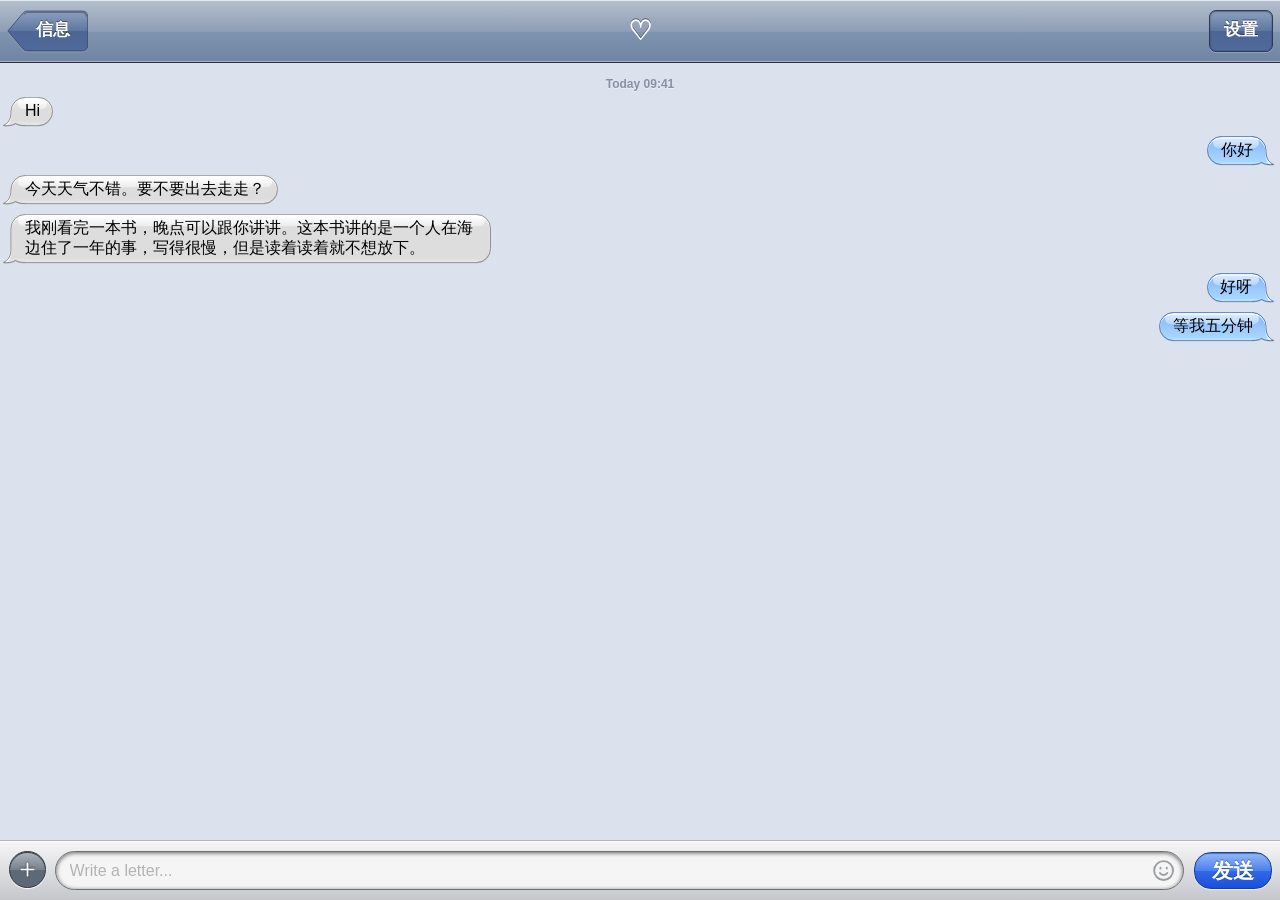
==== commit 92756fa1: "Add Contact: nickname and photo A Contact group in settings, laid out like the old iPhone contact ed" ====
--- a/examples/plain-chat/after.html
+++ b/examples/plain-chat/after.html
@@ -2,11 +2,11 @@
 <html lang="zh">   <!-- data-skin 由 bubble-colors.js 自动挂上 -->
 <head>
 <meta charset="utf-8"><meta name="viewport" content="width=device-width, initial-scale=1">
-<title>示范 · 披皮之后</title>
+<title>示范 · 装皮肤之后</title>
 <style>
   /* 宿主自己的样式。和 before.html 相比改了两处（都标了 ★）：
-     ★1 消息行和气泡的规则前面加了 html:not([data-skin])，给皮让路（AGENTS.md 步骤 4）
-     ★2 披皮以后，宿主自己的顶栏和输入框藏起来，换成皮的；消息列表底部给固定在底下的输入条留出位置 */
+     ★1 消息行和气泡的规则前面加了 html:not([data-skin])，给皮肤让路（AGENTS.md 步骤 4）
+     ★2 装上皮肤以后，宿主自己的顶栏和输入框藏起来，换成皮肤的；消息列表底部给固定在底下的输入条留出位置 */
   html, body{ height:100%; }
   body{ margin:0; font-family: Georgia, serif; background:#fafafa; display:flex; flex-direction:column; }
   header.bar{ padding:14px 16px; background:#222; color:#fff; font-size:18px; }
@@ -23,22 +23,22 @@
   html[data-skin] header.bar, html[data-skin] form#f{ display:none; }
   html[data-skin] ul#log{ padding:10px 4px calc(64px + env(safe-area-inset-bottom)); background:#dbe2ed; }
 </style>
-<!-- 皮：颜色脚本放 head 里同步加载；样式放在宿主自己的样式之后 -->
+<!-- 皮肤：颜色脚本放 head 里同步加载；样式放在宿主自己的样式之后 -->
 <script src="../../skin/bubble-colors.js"></script>
 <link rel="stylesheet" href="../../skin/ios4.css">
 <link rel="stylesheet" href="../../skin/ios4-bars.css">
 <link rel="stylesheet" href="../../skin/ios4-settings.css">
 </head>
 <body>
-<header class="bar">Chat with Alex</header>
-
-<!-- 皮的顶栏：结构照抄自本仓库 index.html。右上角「设置」加了 data-skin-open，点了滑出皮的设置页 -->
+<header class="bar">Chat with ♡</header>
+
+<!-- 皮肤的顶栏：结构照抄自本仓库 index.html。右上角「设置」加了 data-skin-open，点了滑出皮肤的设置页 -->
 <header class="topbar">
   <button class="backbtn" id="backBtn" aria-label="返回">
     <svg viewBox="0 0 24 24" fill="none" stroke="currentColor" stroke-width="2" stroke-linecap="round" stroke-linejoin="round"><path d="M4 6h16M4 12h16M4 18h16"/></svg>
   </button>
   <div class="peerpill">
-    <span class="name" id="peerName">Alex</span>
+    <span class="name" id="peerName">♡</span>
     <span class="status" id="status"></span>
   </div>
   <div class="header-actions" aria-label="更多操作">
@@ -50,7 +50,7 @@
 <ul id="log"></ul>
 <form id="f"><input id="t" placeholder="Type a message" autocomplete="off"><button>Send</button></form>
 
-<!-- 皮的输入条：结构照抄自本仓库 index.html -->
+<!-- 皮肤的输入条：结构照抄自本仓库 index.html -->
 <footer class="composer">
   <div class="field">
     <button class="floatbtn clip-in-field" id="addBtn" aria-label="添加" title="添加">
@@ -72,7 +72,7 @@
 function addMessage(from, text){
   var li = document.createElement("li"); li.dataset.from = from;
   var p = document.createElement("p"); p.textContent = text; li.append(p);
-  /* ★ 接法 A（AGENTS.md 步骤 3）：在画消息的地方补上皮认的 class。
+  /* ★ 接法 A（AGENTS.md 步骤 3）：在画消息的地方补上皮肤认的 class。
        同一个人连着发：新的一条有尾巴（tail）并且挨近上一条（grouped），上一条的尾巴拿掉。 */
   var prev = log.lastElementChild, same = prev && prev.dataset.from === from;
   li.className = "row " + (from === "me" ? "human" : "ai") + " tail" + (same ? " grouped" : "");
@@ -85,7 +85,7 @@
 addWhen("Today 09:41");
 [["them","Hi"],["me","你好"],["them","今天天气不错。要不要出去走走？"],["them","我刚看完一本书，晚点可以跟你讲讲。这本书讲的是一个人在海边住了一年的事，写得很慢，但是读着读着就不想放下。"],["me","好呀"],["me","等我五分钟"]].forEach(function(m){ addMessage(m[0], m[1]); });
 
-/* ★ 把皮的输入条接到宿主自己的 send() 上 */
+/* ★ 把皮肤的输入条接到宿主自己的 send() 上 */
 (function(){
   var input = document.getElementById("input"), btn = document.getElementById("sendBtn");
   function go(){ var v = input.value; input.value = ""; send(v); }
@@ -94,7 +94,7 @@
 })();
 </script>
 
-<!-- ▼ 皮 · 选色页（Bubble Color › My Bubbles / His Bubbles）：移植时整段照抄，id 不要改 -->
+<!-- ▼ 皮肤 · 选色页（Bubble Color › My Bubbles / His Bubbles）：移植时整段照抄，id 不要改 -->
 <div class="profile-panel bubble-panel hidden" id="bubblePanel" role="dialog" aria-modal="true" aria-label="Bubble Color">
   <div class="profile-page">
     <div class="profile-topbar" id="bubbleTopbar" data-title="My Bubbles">
@@ -151,9 +151,9 @@
   </div>
 </div>
 
-<!-- ▲ 皮 · 选色页 结束 -->
-
-<!-- ▼ 皮 · 设置页（Bubble Color、Wallpaper、聊天方式三组）：可以整块照抄，也可以只把里面的 <section> 搬进宿主自己的设置页（外面要有一层 id="profilePanel"） -->
+<!-- ▲ 皮肤 · 选色页 结束 -->
+
+<!-- ▼ 皮肤 · 设置页（Contact、Bubble Color、Wallpaper、聊天方式四组）：可以整块照抄，也可以只把里面的 <section> 搬进宿主自己的设置页（外面要有一层 id="profilePanel"） -->
 <div class="profile-panel hidden" id="profilePanel" role="dialog" aria-modal="true" aria-labelledby="profileTitle">
   <div class="profile-page">
     <div class="profile-topbar">
@@ -163,6 +163,28 @@
       <h2 id="profileTitle" class="hidden">设置</h2>
     </div>
     <div class="profile-scroll">
+      <section class="settings-card contact-card" data-skin-only="ios4">
+        <div class="settings-label">Contact</div>
+        <div class="ct-card">
+          <label class="ct-photo" id="peerAvatarBox" for="peerAvatarFile" aria-label="Choose Photo"><span>add<br>photo</span></label>
+          <div class="bc-cells">
+            <label class="bc-row bc-edit">
+              <span class="bc-k">Nickname</span>
+              <input class="bc-input" id="peerNameInput" type="text" maxlength="24" autocomplete="off" autocapitalize="off" autocorrect="off" spellcheck="false" enterkeyhint="done" aria-label="Nickname">
+            </label>
+            <label class="bc-row wp-pick">
+              <span class="bc-k">Choose Photo</span>
+              <svg viewBox="0 0 24 24" fill="none" stroke="currentColor" stroke-width="1.8" stroke-linecap="round" stroke-linejoin="round"><path d="M9 6l6 6-6 6"/></svg>
+              <input type="file" accept="image/*" id="peerAvatarFile" class="wp-file" aria-label="Choose Photo">
+            </label>
+            <button class="bc-row" type="button" id="peerAvatarReset" hidden>
+              <span class="bc-k">Delete Photo</span>
+            </button>
+          </div>
+        </div>
+        <div class="push-hint">给 TA 起一个昵称、换一张头像。都只存在你这台设备的浏览器里，留空就用原来的。</div>
+      </section>
+
       <section class="settings-card bubble-color-card" data-skin-only="ios4">
         <div class="settings-label">Bubble Color</div>
         <div class="bc-cells">
@@ -199,7 +221,7 @@
   </div>
 </div>
 
-<!-- ▲ 皮 · 设置页 结束 -->
+<!-- ▲ 皮肤 · 设置页 结束 -->
 
 <script src="../../skin/bubble-settings.js"></script>
 </body></html>
--- a/skin/ios4.css
+++ b/skin/ios4.css
@@ -9,8 +9,8 @@
    .day.stamp = 时间条；.row.ai.act-note > .bubble.note = 括号动作小字；.wall = 聊天页最底下的背景层。 */
 
 /* ── 排版的地基 ──
-   皮单独拿去披在别的前端上时，一行消息靠左靠右、气泡不撑满整行、时间条居中，靠的是这几条。
-   值和本仓库 demo 骨头里的一样，所以两边都有也不冲突。放在最前面，后面的规则可以盖过它。 */
+   皮肤单独拿去装在别的前端上时，一行消息靠左靠右、气泡不撑满整行、时间条居中，靠的是这几条。
+   值和本仓库 demo 页面里的一样，所以两边都有也不冲突。放在最前面，后面的规则可以盖过它。 */
 :where(:root[data-skin^="ios4"]) :is(.row, .row *, .day){
   box-sizing: border-box;
 }
--- a/skin/ios4-bars.css
+++ b/skin/ios4-bars.css
@@ -2,14 +2,14 @@
    可选。要先加载 ios4.css（变量在那里）。认的结构见 AGENTS.md。 */
 
 /* ── 顶栏和输入条的地基 ──
-   皮单独拿去披在别的前端上时，顶栏里三样东西怎么摆、输入条里的输入框和按钮怎么排，靠的是这一段。
-   内容和本仓库 demo 骨头里的同名规则一样（:where() 让它的优先级也一样低），所以 demo 里两边都有也不冲突，后面的规则照样盖过它。 */
+   皮肤单独拿去装在别的前端上时，顶栏里三样东西怎么摆、输入条里的输入框和按钮怎么排，靠的是这一段。
+   内容和本仓库 demo 页面里的同名规则一样（:where() 让它的优先级也一样低），所以 demo 里两边都有也不冲突，后面的规则照样盖过它。 */
 :where(:root[data-skin^="ios4"]) :is(.topbar, .topbar *, .composer, .composer *){
   box-sizing: border-box;            /* 宿主没有全局的 border-box 时，输入框会变高、发送键会被挤出去 */
   -webkit-tap-highlight-color: transparent;
 }
 :where(:root[data-skin^="ios4"]){
-  --side-pad: 16px;            /* 宿主没定义这几个量时的备用值；宿主（或 demo 骨头）自己定义了就用它自己的 */
+  --side-pad: 16px;            /* 宿主没定义这几个量时的备用值；宿主（或 demo 页面）自己定义了就用它自己的 */
   --ref-width: 100vw;
   --keyboard-offset: 0px;
 }
--- a/skin/ios4-settings.css
+++ b/skin/ios4-settings.css
@@ -3,7 +3,7 @@
 
 /* ── 面板的地基 ──
    设置页和选色页都是一块盖满屏幕的面板（.profile-panel）：平时 .hidden，打开时去掉 .hidden 再加 .open 从右边滑进来。
-   宿主的骨头没给这些也能站住；值和本仓库 demo 骨头里的一样，两边都有也不冲突。 */
+   宿主没给这些也能站住；值和本仓库 demo 页面里的一样，两边都有也不冲突。 */
 :where(:root[data-skin^="ios4"]) :is(.profile-panel, .profile-panel *){
   box-sizing: border-box;
   -webkit-tap-highlight-color: transparent;
@@ -585,6 +585,86 @@
   font-size: 0;
 }
 
+/* ── 设置页里能直接打字的一行（Contact › Nickname）：左边粗体标签，右边靠右的蓝色输入 ── */
+:root[data-skin^="ios4"] :is(#profilePanel, #wallPanel) .bc-row.bc-edit{
+  cursor: text;
+}
+:root[data-skin^="ios4"] :is(#profilePanel, #wallPanel) .bc-row.bc-edit .bc-k{
+  flex: 0 0 auto;
+}
+:root[data-skin^="ios4"] :is(#profilePanel, #wallPanel) .bc-row.bc-edit:active{
+  background: transparent;
+}
+:root[data-skin^="ios4"] :is(#profilePanel, #wallPanel) .bc-row.bc-edit:active > .bc-k{
+  color: #000;
+}
+:root[data-skin^="ios4"] :is(#profilePanel, #wallPanel) .bc-input{
+  flex: 1 1 auto;
+  min-width: 0;
+  height: 100%;
+  margin: 0;
+  padding: 0 2px 0 0;
+  border: 0;
+  border-radius: 0;
+  outline: none;
+  background: transparent;
+  box-shadow: none;
+  -webkit-appearance: none;
+  appearance: none;
+  font: 400 17px/1.2 "Helvetica Neue", Helvetica, Arial, var(--font-cn), sans-serif;
+  text-align: right;
+  color: var(--set-blue);
+  caret-color: #3b6cd8;
+}
+:root[data-skin^="ios4"] :is(#profilePanel, #wallPanel) .bc-row.bc-edit:active > .bc-input{
+  color: var(--set-blue);
+}
+:root[data-skin^="ios4"] :is(#profilePanel, #wallPanel) .bc-input::placeholder{
+  color: #b3b3b3;
+  opacity: 1;
+}
+
+/* ── Contact：左边一格头像（点它选图），右边一摞格子（Nickname / Choose Photo / Delete Photo），照老 iPhone 通讯录编辑页的摆法 ── */
+:root[data-skin^="ios4"] #profilePanel .ct-card{
+  display: flex;
+  align-items: flex-start;
+  gap: 10px;
+}
+:root[data-skin^="ios4"] #profilePanel .ct-card > .bc-cells{
+  flex: 1 1 auto;
+  min-width: 0;
+}
+:root[data-skin^="ios4"] #profilePanel .ct-photo{
+  flex: 0 0 auto;
+  box-sizing: border-box;
+  display: flex;
+  align-items: center;
+  justify-content: center;
+  width: 64px;
+  height: 64px;
+  border: 1px solid var(--set-line);
+  border-top-color: #abadb4;
+  border-bottom-color: #b4b8bf;
+  border-radius: 5px;
+  background: #fff center / cover no-repeat;
+  box-shadow: 0 1px 0 rgba(255,255,255,.45), inset 0 1px 2px rgba(0,0,0,.12);
+  font: 700 12px/14px "Helvetica Neue", Helvetica, Arial, sans-serif;
+  text-align: center;
+  color: var(--set-blue);
+  cursor: pointer;
+  -webkit-tap-highlight-color: transparent;
+}
+:root[data-skin^="ios4"] #profilePanel .ct-photo:active{
+  filter: brightness(.85);
+}
+:root[data-skin^="ios4"] #profilePanel .ct-photo.has{
+  border-color: #7d8189;
+  box-shadow: 0 1px 2px rgba(0,0,0,.3);
+}
+:root[data-skin^="ios4"] #profilePanel .ct-photo.has > span{
+  display: none;
+}
+
 /* ── 壁纸：自带壁纸的小图格子 ── */
 :root[data-skin^="ios4"] #wallPanel .wp-grid{
   display: grid;
